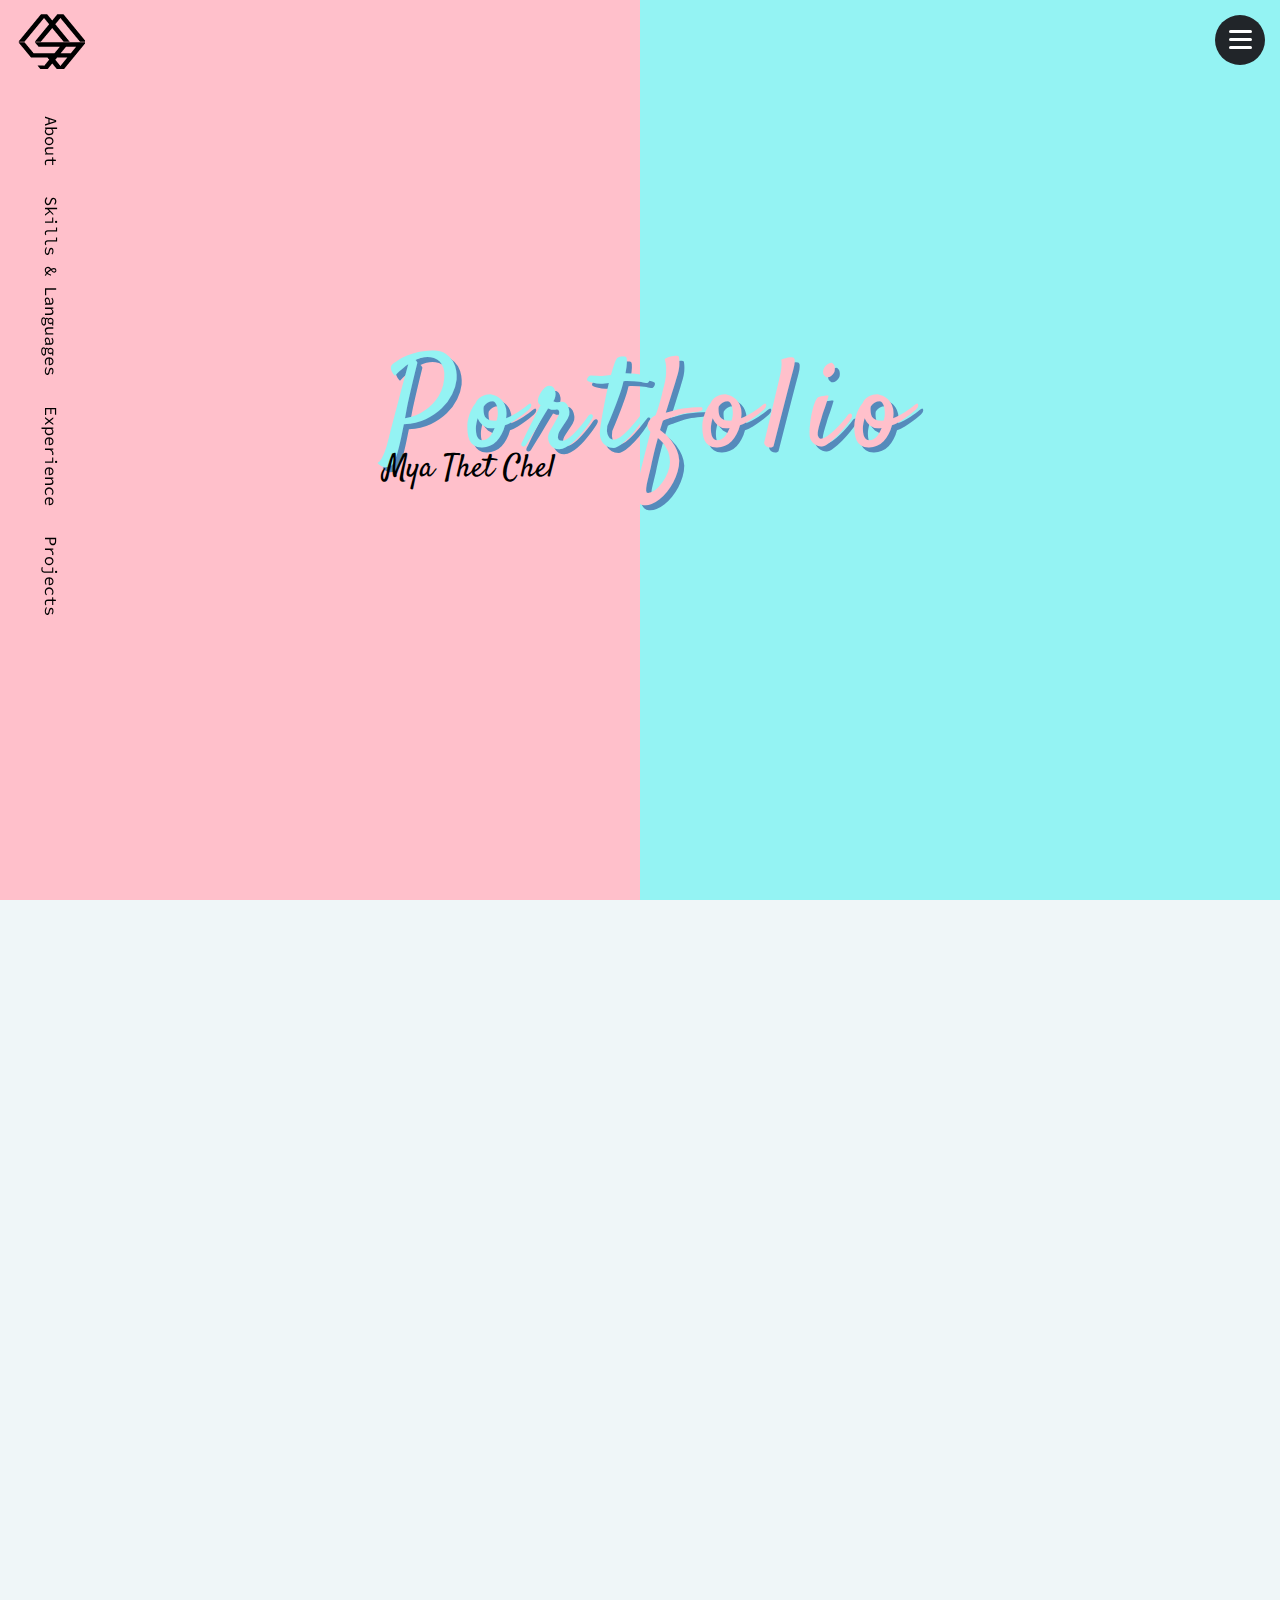
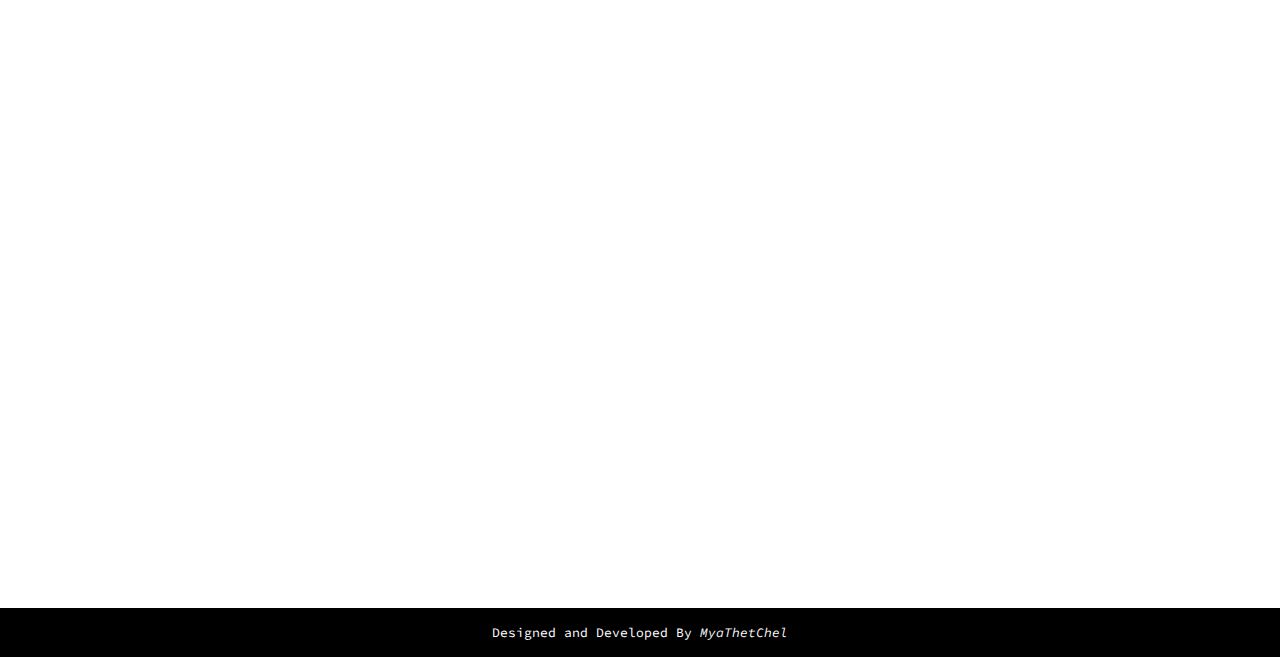
==== index.html @ d465f576 "update0606" ====
<!DOCTYPE html>
<html lang="en">

<head>
	<meta charset="UTF-8">
	<meta http-equiv="X-UA-Compatible" content="IE=edge">
	<meta name="viewport" content="width=device-width, initial-scale=1.0">
	<meta name="keywords" content="portfolio, portfolio design, portfolio website, personal portfolio" />
	<meta name="description" content="Welcome to Mya Thet Chel's Portfolio Website. Web Designer and Markup Engineer" />
	<title>Portfolio - Mya Thet Chel</title>
	<link rel="icon" type="image/x-icon" href="img/favicon.png">
	<link rel="stylesheet" href="css/stye.css">
	<link rel="stylesheet" href="https://cdnjs.cloudflare.com/ajax/libs/font-awesome/6.1.1/css/all.min.css"
		integrity="sha512-KfkfwYDsLkIlwQp6LFnl8zNdLGxu9YAA1QvwINks4PhcElQSvqcyVLLD9aMhXd13uQjoXtEKNosOWaZqXgel0g=="
		crossorigin="anonymous" referrerpolicy="no-referrer" />
</head>

<body>
	<div id="eng-wrapper">
		<div id="hero" class="header">
			<div class="hero-title">
				<span>Port</span>folio
			</div>
		</div>
	
		<!--Navigation start-->
		<!--pc nav-->
		<div id="navbar">
			<nav class="navigation">
				<ul>
					<li class="nav-logo-wrap">
						<a href="#"><img src="img/favicon.png" alt="" class="nav-logo"></a>
					</li>
					<li class="nav-side-menu">
						<a href="#about"><span>About</span></a>
						<a href="#skills">Skills & Languages</a>
						<a href="#experience">Experience</a>
						<a href="#projects">Projects</a>
						<a href="jp.html" target="_blank" class="lang">
							<i class="fa-solid fa-globe"></i>
							<span class="lang-change">Japanese</span>
						</a>
					</li>
	
				</ul>
			</nav>
		</div>
		<!--sp nav-->
		<div class="">
			<div class="openbtn1"><span></span><span></span><span></span></div>
			<nav id="g-nav">
				<div id="g-nav-list">
					<!--ナビの数が増えた場合縦スクロールするためのdiv※不要なら削除-->
					<ul>
						<li><a href="#"><img src="img/favicon.png" alt=""></a></li>
						<li><a href="#about">About</a></li>
						<li><a href="#skills">Skills & Languages</a></li>
						<li><a href="#experience">Experience</a></li>
						<li><a href="#projects">Projects</a></li>
						<li><i class="fa-solid fa-globe"></i><a href="jp.html" target="_blank">JP</a>/<a href="index.html"
								target="_blank">EN</a></li>
					</ul>
	
				</div>
			</nav>
			<div class="circle-bg"></div>
		</div>
	
		<!--Navigation end-->
	
		<!--main content start here-->
		<div class="main-content">
			<section id="about">
				<div class="wrapper reveal">
					<h1><span>About</span></h1>
					<div class="about-row">
						<div>
							<img src="img/my-profile.png" alt="">
						</div>
						<div>
							<script src="https://unpkg.com/ityped@0.0.10"></script>
							<h3>Hello!<br>I am Mya Thet Chel<br><span class="ityped"></span></h3>
							<script>
								window.ityped.init(document.querySelector('.ityped'), {
									strings: ['I am Web Designer', 'and Markup Engineer.', 'Take a look at my porfolio website!'],
									loop: true
								})
							</script>
							<p>
								A Meticulous web developer requires creativity, a collaborative work environment, and
								critical thinking.<br>
								Over 6 years of experience as a creative web developer dedicated to delivering compelling
								and attractive websites to meet customer satisfaction.<br>
								Proven experience developing consumer-focused websites using HTML, CSS, WordPress,
								Illustrator, Photoshop, PHP, and JavaScript as well as creating wire design with Adobe XD
								and Figma.<br>
								Innovative and energetic mind with an ability to follow industry and technological trends,
								and facilitate early adoption of innovations.
	
							</p>
							<ul>
								<li>Date of Birth: 12 May 1996</li>
								<li>Education: Bachelor of Arts (Yangon University of Foreign Languages - Japanese major)
								</li>
								<li>Nationality: Myanmar</li>
								<li>Address: Koto-ku, Tokyo, Japan</li>
								<li>Email: <a href="mailto:myathetchel00@gmail.com">myathetchel00@gmail.com</a></li>
							</ul>
						</div>
					</div>
					<div>
						<a href="resume pdf/Resume.pdf" class="btn btn-border">Download Resume</a>
					</div>
	
				</div>
			</section>
			<section id="skills">
				<div class="wrapper reveal">
					<h1>Skills & Languages</h1>
					<h2>Hard Skills</h2>
					<div class="skill-wrap">
						<div><img class="vector-icon" src="svg/html.svg" alt="HTML5">HTML</div>
						<div><img class="vector-icon" src="svg/css3.svg" alt="CSS">CSS</div>
						<div><img class="vector-icon" src="svg/wordpress.svg" alt="WordPress">WordPress</div>
						<div><img class="vector-icon" src="svg/materializecss.svg" alt="Materialize">Materialize CSS</div>
						<div><img class="vector-icon" src="svg/adobe-xd.svg" alt="Adobe XD">Adobe XD</div>
						<div><img class="vector-icon" src="svg/figma.svg" alt="Figma">Figma</div>
						<div><img class="vector-icon" src="svg/adobe-illustrator.svg" alt="Adobe Illustrator">Adobe Illustrator</div>
						<div><img class="vector-icon" src="svg/adobe-photoshop.svg" alt="Adobe Photoshop">Adobe Photoshop</div>
						<div><img class="vector-icon" src="svg/bootstrap.svg" alt="Bootstrap">Bootstrap</div>
						<div><img class="vector-icon" src="svg/javascript.svg" alt="JavaScript">JavaScript</div>
						<div><img class="vector-icon" src="svg/jquery.svg" alt="jQuery">jQuery</div>
						<div><img class="vector-icon" src="svg/github.svg" alt="GitHub">GitHub</div>
						<div><img class="vector-icon" src="svg/php.svg" alt="PHP">PHP</div>
						<div><img class="vector-icon" src="svg/google-analytics.svg" alt="Google Analystics">Google Analystics</div>
						<div><img class="vector-icon" src="svg/visual-studio-code.svg" alt="Visual Studio">Visual Studio</div>
						<div><img class="vector-icon" src="svg/responsive.svg" alt="Responsive Website">Responsive Website</div>
						<div><img class="vector-icon" src="svg/google.svg" alt="Responsive Website">Google Workspace Tools
					</div>
	
					<h2 class="mt-3">Soft Skills</h2>
					<div class="skill-wrap soft">
						<table>
							<tr>
								<td>
									<div>Problem-solving</div>
								</td>
								<td>Ability to solve complex designs, layouts, and UI/UX designs to deliver quality products
									to meet customer satisfaction.</td>
							</tr>
							<tr>
								<td>
									<div>Time Management</div>
								</td>
								<td>Over 95% of tasks were finished before due time.</td>
							</tr>
							<tr>
								<td>
									<div>Organizational</div>
								</td>
								<td>Utilizing various tools to create documents, notes, and manuals to help keep track of
									various phases of the website development life cycle.</td>
							</tr>
							<tr>
								<td>
									<div>Flexibility</div>
								</td>
								<td>Adapt to a different organization to meet the standards of the respective work culture.
								</td>
							</tr>
							<tr>
								<td>
									<div>Motivation</div>
								</td>
								<td>Driven desire to learn new technologies and tools to stay in trends that can lead to new
									ideas.</td>
							</tr>
							<tr>
								<td>
									<div>Planning</div>
								</td>
								<td>Oversaw communications with stakeholders, and internal and external team members to help
									execute a solid plan to deliver project goals.</td>
							</tr>
							<tr>
								<td>
									<div>Communication</div>
								</td>
								<td>Good listener and always try to express ideas and opinions to stakeholders, internal and
									external team members, and customers.</td>
							</tr>
							<tr>
								<td>
									<div>Leadership</div>
								</td>
								<td>Lead and mentor team members with a passion to grow together as a team.</td>
							</tr>
						</table>
					</div>
	
					<h2 class="mt-3">Languages</h2>
					<ul>
						<li>Myanmar (Native)</li>
						<li>English (Advanced)</li>
						<li>Japanese (Fluent)</li>
					</ul>
				</div>
	
			</section>
			<section id="experience">
				<div class="wrapper reveal">
					<h1>Experience</h1>
					<div class="experience-wrap">
						<div class="experience-balloon reveal">
							<div class="experience-header">
								<div class="job-title">Data Analyst/ Designer</div>
								<div class="company-name">Itamiarts Inc (Myanmar Branch)</div>
								<div class="los">11/2017 ～ 06/2019</div>
							</div>
							<div class="responsibility">
								<ul>
									<li>Creating Original Nobori (Japanese Flag) designs by using Adobe Illustrator and
										Photoshop to meet customer demands.</li>
									<li>Coordinate cross-cultural teams(Japan ⇌ Myanmar) efficiently to increase mutual
										understanding of tasks for quality deliverables.</li>
									<li>Analyze data from internal and external customers to help process requirements for
										printing (CMYK color, Outline Fonts, Linked Image, etc.).</li>
								</ul>
							</div>
						</div>
						<div class="experience-balloon reveal">
							<div class="experience-header">
								<div class="job-title">Web Coder</div>
								<div class="company-name">Itamiarts Inc (Head Office)</div>
								<div class="los">06/2019 ～ 02/2021</div>
							</div>
							<div class="responsibility">
								<ul>
									<li>Working as the web design team member of the web marketing department.</li>
									<li>Coding and updating Company EC websites using HTML, CSS, Materialize CSS,
										JavaScript, and jQuery languages.</li>
									<li>Creating and Managing in-house media website and homepage by using WordPress.</li>
									<li>Coding landing pages, and new product pages based on wire/structure plans created by
										the designer.</li>
									<li>Assisting web designer in creating products banner (eg. cutting out objects and
										compositing the image by using Photoshop & 4DBox.)</li>
									<li>Schedule and task management by mentoring and communicating with Myanmar coding team
										members.</li>
								</ul>
							</div>
						</div>
						<div class="experience-balloon-last reveal">
							<div class="experience-header">
								<div class="job-title">Web Designer/Web markup Engineer</div>
								<div class="company-name">NEXTERA Inc.</div>
								<div class="los">03/2021 ～ Present</div>
							</div>
							<div class="responsibility">
								<ul>
									<li>Web development using HTML, CSS, and JavaScript for features of both mobile and
										desktop platforms (responsive web design coding).</li>
									<li>Experience in creating homepage designs using Adobe Illustrator, Photoshop, Adobe
										XD, and Figma.</li>
									<li>Create clients' homepage websites based on the wireframe.</li>
									<li>Upgrade, maintain, and deliver the clients` websites.</li>
									<li>Front-end website development using WordPress.</li>
									<li>Create a user manual using Microsoft PowerPoint, and Google Workspace Tools for a
										website (WordPress) that helps customers to control editing and adding articles
										manually.</li>
									<li>Communicating with multiple stakeholders and team members to help define project
										goals within a reasonable timeframe.</li>
									<li>Create a monthly report of GoogleAnalytics for the customer’s website.</li>
									<li>Productive meeting with Senior UI/UX Designer to define deliverables.<br>
										Such as implementation, coding using HTML / CSS and WordPress, editing images and
										banners used in websites, creating new content pages, and migrating existing content
										pages.
									</li>
								</ul>
							</div>
						</div>
					</div>
				</div>
			</section>
			<section id="projects">
				<div class="wrapper reveal">
					<h1>Projects</h1>
					<p>These are some of the projects that I have finished during my career years.</p>
					<div class="works-items">
						<div class="row">
							<!--1-->
							<div class="col">
								<div class="deco-spot">
									<span class="red"></span>
									<span class="yellow"></span>
									<span class="green"></span>
								</div>
								<div class="project-title">Various e-commerce site projects</div>
								<div class="tools">
									<span>HTML/CSS</span>
									<span>Materialize CSS</span>
									<span>PHP</span>
									<span>jQuery</span>
									<span>Responsive</span>
								</div>
								<p>
									Coding new product pages and landing pages based on a wire design.<br>
									Updating information on the products page, adding options, and editing the order form of the eccomerce sites.
								</p>
								<img src="img/ec-site.png" alt="">
							</div>
							<!--2-->
							<div class="col">
								<div class="deco-spot">
									<span class="red"></span>
									<span class="yellow"></span>
									<span class="green"></span>
								</div>
								<div class="project-title">Company Official Website</div>
								<div class="tools">
									<span>WordPress</span>
									<span>Elementor</span>
									<span>HTML/CSS</span>
									<span>PHP</span>
									<span>JavaScript</span>
									<span>Responsive</span>
								</div>
								<p>
									Update and edit information, manage versions of plugins and WordPress.
								</p>
								<img src="img/itamiarts-official.png" alt="">
								<a href="https://www.itamiarts.co.jp/" target="_blank" class="to-page">View Website <i
										class="fa-solid fa-circle-arrow-right"></i></a>
							</div>
							<!--3-->
							<div class="col">
								<div class="deco-spot">
									<span class="red"></span>
									<span class="yellow"></span>
									<span class="green"></span>
								</div>
								<div class="project-title">Company Recruit Website</div>
								<div class="tools">
									<span>WordPress</span>
									<span>Elementor</span>
									<span>HTML/CSS</span>
									<span>PHP</span>
									<span>JavaScript</span>
									<span>Responsive</span>
								</div>
								<p>
									Update and edit recruit information.<br>
									Create and update new content for the members' interview section.<br>
									Manage versions of plugins and WordPress.
								</p>
								<img src="img/itamiarts-recruit.png" alt="">
								<a href="https://itamiarts-recruit.com/" target="_blank" class="to-page">View Website <i
										class="fa-solid fa-circle-arrow-right"></i></a>
							</div>
							<!--4-->
							<div class="col">
								<div class="deco-spot">
									<span class="red"></span>
									<span class="yellow"></span>
									<span class="green"></span>
								</div>
								<div class="project-title">Client Homepage</div>
								<div class="tools">
									<span>WordPress</span>
									<span>Elementor</span>
									<span>Customize Theme</span>
									<span>JetPlugins</span>
									<span>Responsive</span>
								</div>
								<p>
									Renew the whole website using WordPress.<br>
									Frontend development starting from design, codes, scheduling, release, and documentation. Effectively communicating with customers to deliver the final product with 100% satisfaction.
								</p>
								<img src="img/shibuya-archery-web.png" alt="">
								<a href="https://www.shibuya-archery.com/" target="_blank" class="to-page">View Website <i
										class="fa-solid fa-circle-arrow-right"></i></a>
							</div>
							<!--5-->
							<div class="col">
								<div class="deco-spot">
									<span class="red"></span>
									<span class="yellow"></span>
									<span class="green"></span>
								</div>
								<div class="project-title">Website for University's Program</div>
								<div class="tools">
									<span>WordPress</span>
									<span>Custom css</span>
									<span>Customize Theme</span>
									<span>Responsive</span>
								</div>
								<p>
									Develop a University program promotion website using neumorphism design which is one of the hottest design trends. <br>
									A user manual is also created for customers to update and upload news articles by themselves. The release was earlier than scheduled and got recognition from the customer.
								</p>
								<img src="img/socialcooperation.jissen.png" alt="">
								<a href="https://socialcooperation.jissen.ac.jp/" target="_blank" class="to-page">View
									Website <i class="fa-solid fa-circle-arrow-right"></i></a>
							</div>
							<!--6-->
							<div class="col">
								<div class="deco-spot">
									<span class="red"></span>
									<span class="yellow"></span>
									<span class="green"></span>
								</div>
								<div class="project-title">University Homepage Website</div>
								<div class="tools">
									<span>HTML/CSS</span>
									<span>WordPress</span>
									<span>Customize Theme</span>
									<span>Customize Css</span>
									<span>Responsive</span>
								</div>
								<p>
									Website renewal with WordPress based on wireframe from a designer.<br>
									Create a user manual for customers to update and add news articles.
								</p>
								<img src="img/keiei-kanto-gakuin.png" alt="">
								<a href="http://keiei.kanto-gakuin.ac.jp/" target="_blank" class="to-page">View Website <i
										class="fa-solid fa-circle-arrow-right"></i></a>
							</div>
						</div>
					</div>
	
				</div>
			</section>
		</div>
		<div class="sns">
			<a href="https://www.linkedin.com/in/mya-thet-chel-039b68234/" target="_blank"><i
					class="fa-brands fa-linkedin"></i></a>
			<a href="mailto:myathetchel00@gmail.com" target="_blank"><i class="fa-solid fa-envelope"></i></a>
			<a href="https://join.skype.com/invite/uqeG1Rms0zDX" target="_blank"><i class="fa-brands fa-skype"></i></a>
		</div>
	</div><!--eng-->
	
	<footer>Designed and Developed By <em>MyaThetChel</em></footer>
	<script src="https://code.jquery.com/jquery-3.3.1.slim.min.js"></script>
	<script src="js/javascript.js"></script>

</body>

</html>
---- css/stye.css ----
@import url('https://fonts.googleapis.com/css2?family=Source+Code+Pro:wght@300;400&display=swap');
@import url('https://fonts.googleapis.com/css2?family=Satisfy&display=swap');

@import url('https://fonts.googleapis.com/css2?family=Zen+Maru+Gothic:wght@400;500&display=swap');
* {
  box-sizing: border-box
}

body {
  
  font-size: 18px;
  margin: 0;
}
#eng-wrapper {
  font-family: 'Source Code Pro', monospace;
}
#jap-wrapper {
  font-family: 'Zen Maru Gothic', sans-serif;
}
p {
  line-height: 1.5;
}

img {
  max-width: 100%;
}

a {
  color: #4ca1b7;
  text-decoration: none;
}

a:hover {
  text-decoration: line-through;
}

html {
  scroll-behavior: smooth;
}

::selection {
  background-color: #99c7d380;
}

.h1 {
  color: #fff;
  font-weight: 300;
  color: #000;
}

h2 {
  font-size: 20px;
}

h3 {
  font-size: 18px;
}

.mt-3 {
  margin-top: 3rem;
}

li {
  margin-bottom: 10px;
}

@media screen and (max-width:600px) {

  p,
  li,
  td {
    font-size: 16px;
  }

  .main-content h1 {
    font-size: 2.2rem !important;
  }

  .btn,
  a.btn,
  button.btn {
    font-size: 17px !important;
  }

  .about-row {
    grid-row-gap: 0;
    margin-top: 3rem;
  }

  .job-title {
    font-size: 18px !important;
  }

  ul {
    padding-left: 24px;
  }

  .works-items .col {
    padding: 1.5rem !important;
  }
}

#hero {
  padding: 1rem;
  max-height: fit-content;
  height: 100vh;
  min-height: calc(var(--vh, 1vh) * 100);
  background: linear-gradient(90deg, #FFC0CB 50%, #94f3f3 50%);
}

.hero-row {
  display: inline-block;
}

.hero-col-text {
  position: absolute;
  right: 70%;
  top: 36%;
}

.hero-col-img {
  position: absolute;
  left: 35%;
  bottom: 6%;
  width: 23vw;
  max-width: 100%;
  display: block;
}

.hero-col-img img {
  background-color: #94f3f3;
  border-radius: 100%;
}
.hero-title {
  font-family: 'Satisfy', cursive;
  font-size: 10vw;
  position: absolute;
  color: #ffc0cb;
  text-shadow: 5px 5px #558abb;
  z-index: 1;
  letter-spacing: 13px;
  left: 30%;
  top: 36%;
}

.hero-title::before {
  content: "Mya Thet Chel";
  position: absolute;
  font-size: 2rem;
  bottom: 16px;
  color: #000;
  text-shadow: none;
  letter-spacing: normal;
}

.hero-title>span {
  color: #94f3f3;
}

@keyframes gradient {
  0% {
    background-position: 0% 50%;
  }

  50% {
    background-position: 100% 50%;
  }

  100% {
    background-position: 0% 50%;
  }
}

.main-content h1 {
  font-size: 2.6rem;
  font-family: 'Satisfy', cursive;
  text-align: center;
  color: #ffc0cb;
  text-shadow: 4px 3px #175d8b;
  margin: 2rem 0;
}

section {
  background-color: #99c7d329;
  margin: 0;
  padding: 4rem;
  position: relative;
}

section:nth-of-type(2n) {
  background-color: #fff;
}

.wrapper {
  width: 80%;
  margin: 0 auto;
}

.about-row {
  display: grid;
  -webkit-box-align: center;
  -webkit-align-items: center;
  -ms-flex-align: center;
  align-items: start;
  -webkit-box-flex: 1;
  -webkit-flex: 1;
  -ms-flex: 1;
  flex: 1;
  grid-auto-columns: 1fr;
  grid-column-gap: 3rem;
  -ms-grid-columns: 1fr 1fr;
  grid-template-columns: 1fr 1fr;
  -ms-grid-rows: auto;
  grid-template-rows: auto;
}

.about-row img {
  width: 75%;
  display: block;
  margin: 1rem auto;
  border-right: 10px #94f3f3 solid;
  border-left: 10px pink solid;
  border-top: 10px pink solid;
  border-bottom: 10px #94f3f3 solid;
  border-radius: 50px;
}

@media screen and (max-width: 991px) {
  .about-row {
    margin-top: 0;
    -ms-grid-columns: 1fr;
    grid-template-columns: 1fr;
  }

  .hero-col-text {
    left: 12%;
    top: 40%;
  }

  .hero-title {
    font-size: 18vw;
    letter-spacing: 10px;
    left: 10%;
  }

  .hero-title::before {
    font-size: 1.5rem;
    bottom: -10px;
  }
}

@media screen and (max-width: 800px) {
  .main-content h1 {
    padding: 2rem 0 0;
  }

  .wrapper {
    width: 100%;
  }

  section {
    padding: 1rem 1rem 4rem;
    scroll-margin-top: 0;
  }
}

@media screen and (max-width: 600px) {
  .hero-col-img {
    width: 58vw;
    bottom: 0;
    left: 37%;
  }
}

/*--navigation css--*/
/*--pc nav--*/
#navbar {
  display: inline-block;
  top: 0;
  position: fixed;
  align-items: center;
  text-align: center;
  justify-content: center;
  z-index: 1;
}

nav ul {
  padding: 0;
  margin: 0;
}

nav li {
  list-style: none;
}

nav li a {
  text-decoration: none;
  color: #000;
  display: block;
  font-weight: 400;
  transition: all ease-out 250ms;
  padding: 15px 40px;
  writing-mode: vertical-rl;
  text-orientation: mixed;
  font-size: 17px;
}

nav li a:hover {
  color: #000;
  text-decoration: line-through;
  transform: translate(0px, -4px);
}

.nav-active {
  color: #000;
  text-decoration: line-through;
}

.add-shadow {
  box-shadow: rgb(113 135 164 / 12%) 0px 0px 5px 2px;
  background-color: #fff;
  transition: 1s;
}

/*--sp nav--*/
#g-nav.panelactive {
  position: fixed;
  z-index: 999;
  top: 0;
  width: 100%;
  height: 100vh;
}

/*丸の拡大*/
.circle-bg {
  position: fixed;
  z-index: 3;
  width: 100px;
  height: 100px;
  border-radius: 50%;
  transform: scale(0);
  background: linear-gradient(141deg, #FFC0CB 50%, #94f3f3 50%);
  right: -50px;
  top: -50px;
  transition: all .6s;
}


.circle-bg.circleactive {
  transform: scale(50);
  /*クラスが付与されたらscaleを拡大*/
}

/*ナビゲーションの縦スクロール*/
#g-nav-list {
  display: none;
  position: fixed;
  z-index: 999;
  width: 100%;
  height: 100vh;
  overflow: auto;
  -webkit-overflow-scrolling: touch;
}

#g-nav.panelactive #g-nav-list {
  display: block;
}

/*ナビゲーション*/
#g-nav ul {
  width: 100%;
  opacity: 0;
  position: absolute;
  z-index: 999;
  top: 50%;
  left: 50%;
  transform: translate(-50%, -50%);
}

/*背景が出現後にナビゲーションを表示*/
#g-nav.panelactive ul {
  opacity: 1;
}

/* 背景が出現後にナビゲーション li を表示※レイアウトによって調整してください。不必要なら削除*/
#g-nav.panelactive ul li {
  animation-name: gnaviAnime;
  animation-duration: 1s;
  animation-delay: .2s;
  /*0.2 秒遅らせて出現*/
  animation-fill-mode: forwards;
  opacity: 0;
}

@keyframes gnaviAnime {
  0% {
    opacity: 0;
  }

  100% {
    opacity: 1;
  }
}


/*リストのレイアウト設定*/
#g-nav li {
  text-align: center;
  list-style: none;
}

#g-nav li a {
  color: #000;
  text-decoration: none;
  padding: 10px;
  display: block;
  text-transform: uppercase;
  letter-spacing: 0.1em;
  font-weight: 500;
  writing-mode: horizontal-tb;
  display: inline-block;
}


/*========= ボタンのためのCSS ===============*/
.openbtn1 {
  position: fixed;
  top: 15px;
  right: 15px;
  z-index: 9999;
  /*ボタンを最前面に*/
  cursor: pointer;
  width: 50px;
  height: 50px;
  background-color: #212529;
  border-radius: 100%;
}

/*×に変化*/
.openbtn1 span {
  display: inline-block;
  transition: all .4s;
  position: absolute;
  left: 14px;
  height: 3px;
  border-radius: 2px;
  background-color: #fff;
  width: 45%;
}

.openbtn1 span:nth-of-type(1) {
  top: 15px;
}

.openbtn1 span:nth-of-type(2) {
  top: 23px;
}

.openbtn1 span:nth-of-type(3) {
  top: 31px;
}

.openbtn1.active span:nth-of-type(1) {
  top: 18px;
  left: 18px;
  transform: translateY(6px) rotate(-45deg);
  width: 30%;
}

.openbtn1.active span:nth-of-type(2) {
  opacity: 0;
}

.openbtn1.active span:nth-of-type(3) {
  top: 30px;
  left: 18px;
  transform: translateY(-6px) rotate(45deg);
  width: 30%;
}

.sp {
  display: none;
}

.sp-top-bar {
  background: linear-gradient(90deg, #FFC0CB 50%, #94f3f3 50%);
  display: block;
  height: 10px;
  position: fixed;
  top: 0;
}

@media screen and (max-width: 800px) {
  .openbtn1 {
    display: inherit;
  }

  #navbar {
    height: 10px;
    background-color: yellow;
  }

  .navigation {
    display: none;
  }

  .add-shadow {
    box-shadow: none;
  }

  .sp {
    display: inherit;
  }
}

.nav-logo-wrap a {
  padding: 18px;
}

a.lang {
  writing-mode: horizontal-tb;
  position: relative;
}

a.lang span {
  display: none;
  position: absolute;
  left: 67%;
  top: 30%;
}

a.lang:hover .lang-change {
  display: block;
  width: 100%;
}

/*--navigation end--*/


/*--button--*/
.btn,
a.btn,
button.btn {
  display: block;
  font-size: 1.2em;
  margin: 3rem auto 0;
  font-weight: 500;
  line-height: 1.5;
  max-width: 100%;
  width: 350px;
  padding: 1rem;
  transition: all 0.3s;
  text-align: center;
  text-decoration: none;
  letter-spacing: 0.1em;
  color: #212529;
}

a.btn-border {
  border: 2px solid #000;
  border-radius: 0;
  background: #fff;
  box-shadow: 4px 4px 0 #99c7d3;
}

a.btn-border:hover {
  box-shadow: -4px -4px 0 #ffc0cb;
}

/*--skill--*/
.skill-wrap div {
  display: inline-flex;
  flex-direction: row;
  align-items: center;
  padding: 10px;
  background: #ffffff;
  box-shadow: 0 6px 4px rgb(231 231 231);
  border-radius: 8px;
  margin: 7px;
  width: auto;
  transition: 0.5s;
  border: 2px solid;
}
.skill-wrap.soft {
  border: none;
  box-shadow: none;
  padding: 0;
  margin: 0;
}
.skill-wrap div:hover {
  transform: translate(0px, -2px);
}

.skill-wrap.soft div {
  background-color: #175d8b;
  width: 90%;
  box-shadow: none;
  color: white;
  border: 1px solid;
}

.skill-wrap.soft table td:nth-child(1) {
  width: 25%;
}

@media screen and (max-width: 600px) {
  .skill-wrap.soft div {
    width: 100%;
  }

  .skill-wrap.soft table td {
    width: 100% !important;
    display: block;
  }

  .skill-wrap.soft table td:nth-child(2) {
    margin-bottom: 1rem;
  }
}

@media screen and (max-width: 786px) {
  .skill-wrap div {
    padding: 8px;
    margin: 10px 0;
    font-size: 16px;
  }
}

img.vector-icon {
  width: 28px;
  vertical-align: middle;
  margin-right: 10px;
}

.reveal {
  position: relative;
  transform: translateY(150px);
  opacity: 0;
  transition: 2s all ease;
}

.reveal.active {
  transform: translateY(0);
  opacity: 1;
}

/*--experience--*/
.experience-wrap {
  margin-top: 3rem;
}

.experience-balloon,
.experience-balloon-last {
  position: relative;
  padding: 20px;
  background-color: #ffeef1;
  border: 2px solid #212529;
  margin-bottom: 4rem;
}

.experience-balloon::before {
  content: '';
  position: absolute;
  display: block;
  width: 0;
  height: 0;
  left: 45%;
  bottom: -15px;
  border-top: 15px solid #212529;
  border-right: 15px solid transparent;
  border-left: 15px solid transparent;
}

.experience-balloon::after {
  content: '';
  position: absolute;
  display: block;
  width: 0;
  height: 0;
  left: 45%;
  bottom: -12px;
  border-top: 15px solid #ffeef1;
  border-right: 15px solid transparent;
  border-left: 15px solid transparent;
}

.deco-spot {
  margin-bottom: 10px;
}

.deco-spot span {
  width: 15px;
  height: 15px;
  display: inline-block;
  color: azure;
  border-radius: 100px;
  border: 2px solid #720013;
}

.deco-spot span.red {
  background-color: #ff0000;
}

.deco-spot span.yellow {
  background-color: #ffcf00;
}

.deco-spot span.green {
  background-color: #bcff09;
}

.experience-header {
  border: 2px solid;
  padding: 1rem;
  background-color: #fff;
  margin-bottom: 1rem;
}

.job-title {
  font-size: 20px;
  font-weight: bold;
}

.company-name {
  font-size: 17px;
  color: #eb8193;
}

.los {
  font-style: italic;
  font-size: 16px;
  color: #175d8b;
  font-weight: bold;
}

.works-items {
  margin-top: 2rem;
  font-size: 15px !important;
}

.works-items .row {
  display: grid;
  gap: 3rem;
  grid-template-columns: 1fr 1fr 1fr;
}

.works-items .col:nth-child(2n) {
  padding: 2rem;
  box-shadow: 2px 2px 12px 2px #e7b7bc;
  border-radius: 10px;
}

.works-items .col {
  padding: 2rem;
  box-shadow: 2px 2px 12px 2px #b2dbdb;
  border-radius: 10px;
  transition: 0.5s;
}

.works-items .col:hover {
  transform: translate(0px, -5px);
}

.project-title {
  font-weight: bold;
  font-size: 18px;
  margin-bottom: 1rem;
}

.tools {
  margin-bottom: 1rem;
}

.works-items .col:nth-child(2n)>.tools span {
  background-color: #f5e2e4;
}

.tools span {
  display: inline-flex;
  border: 1px solid;
  padding: 3px 6px;
  margin: 3px 0;
  border-radius: 4px;
  font-size: 14px;
  background-color: #e0f1f1;
}

a.to-page {
  color: #212529;
  display: block;
  text-align: right;
}

@media screen and (max-width: 1024px) {
  .works-items .row {
    gap: 3rem;
    grid-template-columns: 1fr 1fr;
  }
}

@media screen and (max-width: 600px) {
  .works-items .row {
    gap: 3rem;
    grid-template-columns: 1fr;
  }
}

.sns {
  text-align: center;
  margin-top: 3rem;
}

.sns a {
  color: #212529;
  margin: 0 1rem;
  font-size: 20px;
}

.sns a:hover {
  color: #FFC0CB;
}

footer {
  background-color: black;
  color: #fff;
  text-align: center;
  padding: 1rem;
  margin-top: 3rem;
  font-size: 13px;
  font-family: 'Source Code Pro', monospace;
}
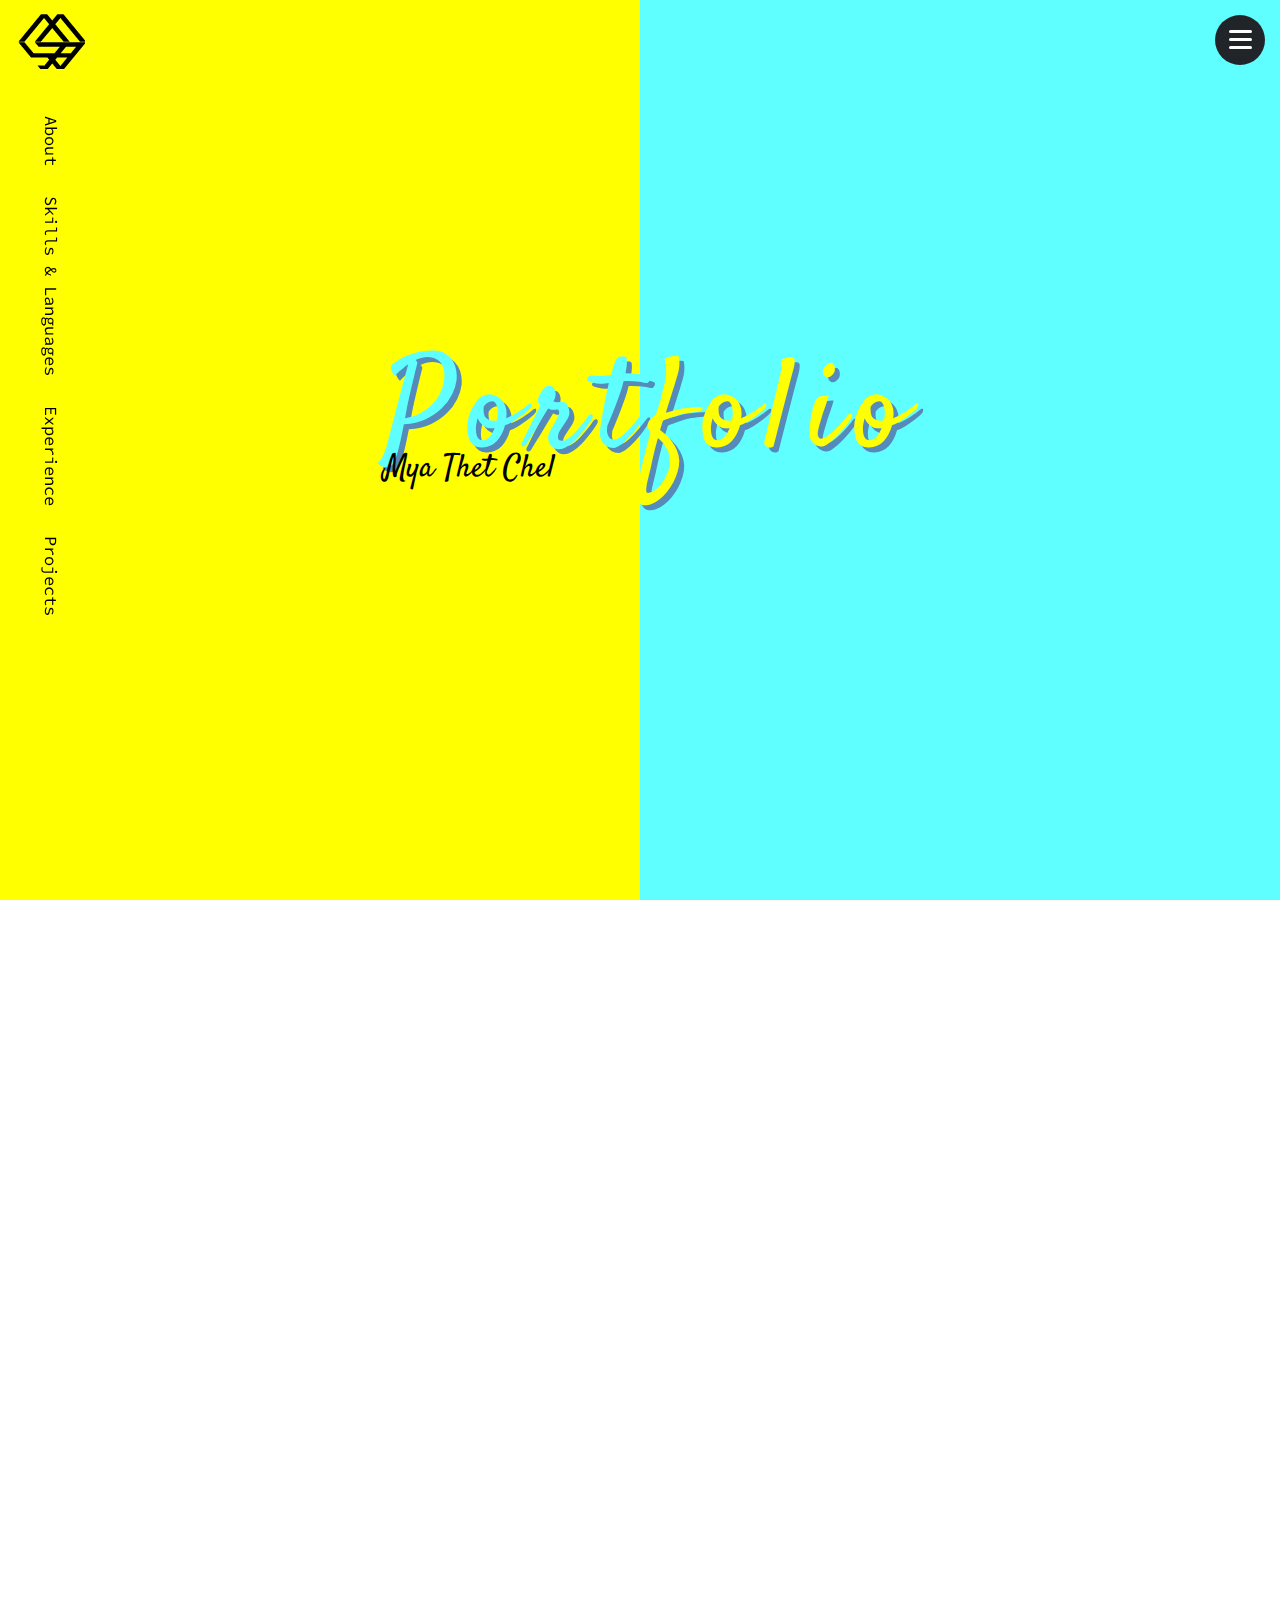
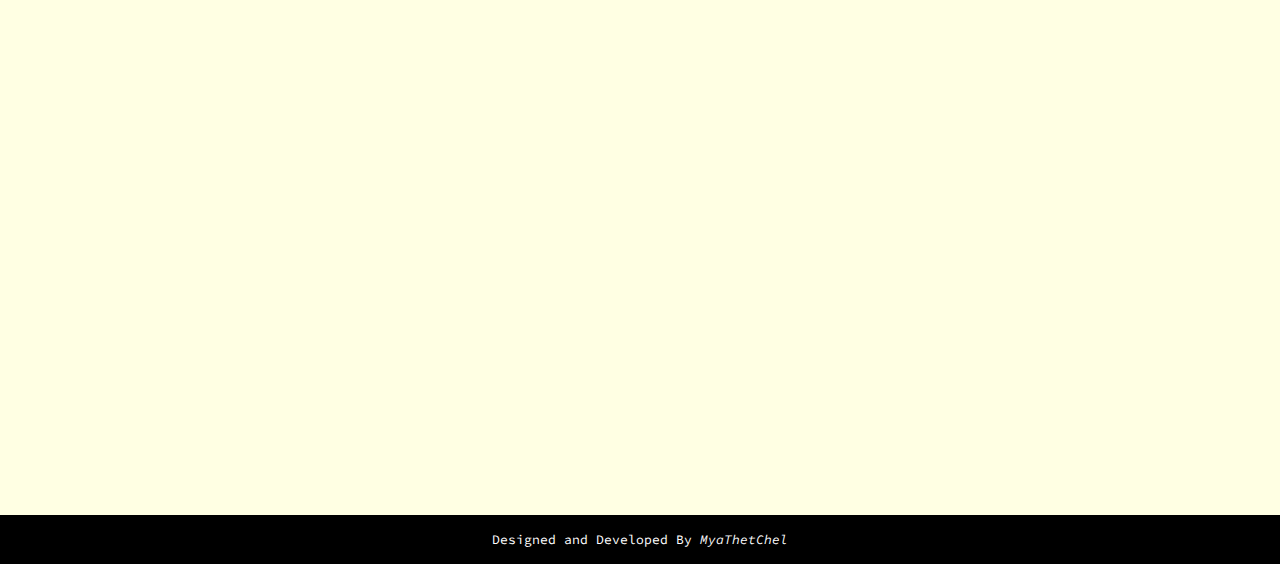
==== commit 5e5f967a: "update0606" ====
--- a/index.html
+++ b/index.html
@@ -109,7 +109,7 @@
 						</div>
 					</div>
 					<div>
-						<a href="resume pdf/Resume.pdf" class="btn btn-border">Download Resume</a>
+						<a href="resume pdf/Resume.pdf" class="btn btn-border" target="_blank">Download Resume</a>
 					</div>
 	
 				</div>
@@ -135,75 +135,74 @@
 						<div><img class="vector-icon" src="svg/google-analytics.svg" alt="Google Analystics">Google Analystics</div>
 						<div><img class="vector-icon" src="svg/visual-studio-code.svg" alt="Visual Studio">Visual Studio</div>
 						<div><img class="vector-icon" src="svg/responsive.svg" alt="Responsive Website">Responsive Website</div>
-						<div><img class="vector-icon" src="svg/google.svg" alt="Responsive Website">Google Workspace Tools
-					</div>
-	
-					<h2 class="mt-3">Soft Skills</h2>
-					<div class="skill-wrap soft">
-						<table>
-							<tr>
-								<td>
-									<div>Problem-solving</div>
-								</td>
-								<td>Ability to solve complex designs, layouts, and UI/UX designs to deliver quality products
-									to meet customer satisfaction.</td>
-							</tr>
-							<tr>
-								<td>
-									<div>Time Management</div>
-								</td>
-								<td>Over 95% of tasks were finished before due time.</td>
-							</tr>
-							<tr>
-								<td>
-									<div>Organizational</div>
-								</td>
-								<td>Utilizing various tools to create documents, notes, and manuals to help keep track of
-									various phases of the website development life cycle.</td>
-							</tr>
-							<tr>
-								<td>
-									<div>Flexibility</div>
-								</td>
-								<td>Adapt to a different organization to meet the standards of the respective work culture.
-								</td>
-							</tr>
-							<tr>
-								<td>
-									<div>Motivation</div>
-								</td>
-								<td>Driven desire to learn new technologies and tools to stay in trends that can lead to new
-									ideas.</td>
-							</tr>
-							<tr>
-								<td>
-									<div>Planning</div>
-								</td>
-								<td>Oversaw communications with stakeholders, and internal and external team members to help
-									execute a solid plan to deliver project goals.</td>
-							</tr>
-							<tr>
-								<td>
-									<div>Communication</div>
-								</td>
-								<td>Good listener and always try to express ideas and opinions to stakeholders, internal and
-									external team members, and customers.</td>
-							</tr>
-							<tr>
-								<td>
-									<div>Leadership</div>
-								</td>
-								<td>Lead and mentor team members with a passion to grow together as a team.</td>
-							</tr>
-						</table>
-					</div>
-	
-					<h2 class="mt-3">Languages</h2>
-					<ul>
-						<li>Myanmar (Native)</li>
-						<li>English (Advanced)</li>
-						<li>Japanese (Fluent)</li>
-					</ul>
+						<div><img class="vector-icon" src="svg/google.svg" alt="Responsive Website">Google Workspace Tools</div>
+	
+						<h2 class="mt-3">Languages</h2>
+						<div><img class="vector-icon" src="svg/myanmar.svg" alt="Myanmar">Myanmar (Native)</div>
+						<div><img class="vector-icon" src="svg/japan.svg" alt="Japanese">Japanese (Fluent)</div>
+						<div><img class="vector-icon" src="svg/usa.svg" alt="English">English (Advanced)</div>
+
+						<h2 class="mt-3">Soft Skills</h2>
+						<div class="skill-wrap soft">
+							<table>
+								<tr>
+									<td>
+										<div>Problem-solving</div>
+									</td>
+									<td>Ability to solve complex designs, layouts, and UI/UX designs to deliver quality products
+										to meet customer satisfaction.</td>
+								</tr>
+								<tr>
+									<td>
+										<div>Time Management</div>
+									</td>
+									<td>Over 95% of tasks were finished before due time.</td>
+								</tr>
+								<tr>
+									<td>
+										<div>Organizational</div>
+									</td>
+									<td>Utilizing various tools to create documents, notes, and manuals to help keep track of
+										various phases of the website development life cycle.</td>
+								</tr>
+								<tr>
+									<td>
+										<div>Flexibility</div>
+									</td>
+									<td>Adapt to a different organization to meet the standards of the respective work culture.
+									</td>
+								</tr>
+								<tr>
+									<td>
+										<div>Motivation</div>
+									</td>
+									<td>Driven desire to learn new technologies and tools to stay in trends that can lead to new
+										ideas.</td>
+								</tr>
+								<tr>
+									<td>
+										<div>Planning</div>
+									</td>
+									<td>Oversaw communications with stakeholders, and internal and external team members to help
+										execute a solid plan to deliver project goals.</td>
+								</tr>
+								<tr>
+									<td>
+										<div>Communication</div>
+									</td>
+									<td>Good listener and always try to express ideas and opinions to stakeholders, internal and
+										external team members, and customers.</td>
+								</tr>
+								<tr>
+									<td>
+										<div>Leadership</div>
+									</td>
+									<td>Lead and mentor team members with a passion to grow together as a team.</td>
+								</tr>
+							</table>
+						</div>
+	
+
 				</div>
 	
 			</section>
@@ -284,7 +283,6 @@
 			<section id="projects">
 				<div class="wrapper reveal">
 					<h1>Projects</h1>
-					<p>These are some of the projects that I have finished during my career years.</p>
 					<div class="works-items">
 						<div class="row">
 							<!--1-->
--- a/css/stye.css
+++ b/css/stye.css
@@ -105,7 +105,8 @@
   max-height: fit-content;
   height: 100vh;
   min-height: calc(var(--vh, 1vh) * 100);
-  background: linear-gradient(90deg, #FFC0CB 50%, #94f3f3 50%);
+  /* background: linear-gradient(90deg, #FFC0CB 50%, #94f3f3 50%); */
+  background: linear-gradient(90deg, #ff0 50%, #5fffff 50%);
 }
 
 .hero-row {
@@ -135,7 +136,8 @@
   font-family: 'Satisfy', cursive;
   font-size: 10vw;
   position: absolute;
-  color: #ffc0cb;
+  /* color: #ffc0cb; */
+  color: #ffff03;
   text-shadow: 5px 5px #558abb;
   z-index: 1;
   letter-spacing: 13px;
@@ -154,7 +156,8 @@
 }
 
 .hero-title>span {
-  color: #94f3f3;
+  /* color: #94f3f3; */
+  color: #5fffff;
 }
 
 @keyframes gradient {
@@ -175,20 +178,21 @@
   font-size: 2.6rem;
   font-family: 'Satisfy', cursive;
   text-align: center;
-  color: #ffc0cb;
+  /* color: #ffc0cb; */
+  color: #4cf4f5;
   text-shadow: 4px 3px #175d8b;
   margin: 2rem 0;
 }
 
 section {
-  background-color: #99c7d329;
+  background-color: #fff;
   margin: 0;
   padding: 4rem;
   position: relative;
 }
 
 section:nth-of-type(2n) {
-  background-color: #fff;
+  background-color: #ffffe3;
 }
 
 .wrapper {
@@ -218,10 +222,10 @@
   width: 75%;
   display: block;
   margin: 1rem auto;
-  border-right: 10px #94f3f3 solid;
-  border-left: 10px pink solid;
-  border-top: 10px pink solid;
-  border-bottom: 10px #94f3f3 solid;
+  border-right: 10px #60ffff solid;
+  border-left: 10px #ffff01 solid;
+  border-top: 10px #ffff01 solid;
+  border-bottom: 10px #5fffff solid;
   border-radius: 50px;
 }
 
@@ -339,7 +343,8 @@
   height: 100px;
   border-radius: 50%;
   transform: scale(0);
-  background: linear-gradient(141deg, #FFC0CB 50%, #94f3f3 50%);
+  /* background: linear-gradient(141deg, #FFC0CB 50%, #94f3f3 50%); */
+  background: linear-gradient(141deg, #ffff00 50%, #5fffff 50%);
   right: -50px;
   top: -50px;
   transition: all .6s;
@@ -560,11 +565,11 @@
   border: 2px solid #000;
   border-radius: 0;
   background: #fff;
-  box-shadow: 4px 4px 0 #99c7d3;
+  box-shadow: 4px 4px 0 #5ffeff;
 }
 
 a.btn-border:hover {
-  box-shadow: -4px -4px 0 #ffc0cb;
+  box-shadow: -4px -4px 0 #ffff01;
 }
 
 /*--skill--*/
@@ -574,7 +579,7 @@
   align-items: center;
   padding: 10px;
   background: #ffffff;
-  box-shadow: 0 6px 4px rgb(231 231 231);
+  box-shadow: 0 4px 0px rgb(124 230 231);
   border-radius: 8px;
   margin: 7px;
   width: auto;
@@ -586,18 +591,17 @@
   box-shadow: none;
   padding: 0;
   margin: 0;
+  background: none;
 }
 .skill-wrap div:hover {
   transform: translate(0px, -2px);
 }
 
 .skill-wrap.soft div {
-  background-color: #175d8b;
+  background-color: #ffffff;
   width: 90%;
-  box-shadow: none;
-  color: white;
-  border: 1px solid;
-}
+}
+
 
 .skill-wrap.soft table td:nth-child(1) {
   width: 25%;
@@ -653,7 +657,7 @@
 .experience-balloon-last {
   position: relative;
   padding: 20px;
-  background-color: #ffeef1;
+  background-color: #ffffb8;
   border: 2px solid #212529;
   margin-bottom: 4rem;
 }
@@ -679,7 +683,7 @@
   height: 0;
   left: 45%;
   bottom: -12px;
-  border-top: 15px solid #ffeef1;
+  border-top: 15px solid #ffffb8;
   border-right: 15px solid transparent;
   border-left: 15px solid transparent;
 }
@@ -755,6 +759,7 @@
   box-shadow: 2px 2px 12px 2px #b2dbdb;
   border-radius: 10px;
   transition: 0.5s;
+  background-color: #fff;
 }
 
 .works-items .col:hover {
@@ -805,19 +810,19 @@
   }
 }
 
+
 .sns {
   text-align: center;
-  margin-top: 3rem;
-}
-
+  padding: 3rem 0;
+  background-color: #ffffe3;
+}
 .sns a {
-  color: #212529;
   margin: 0 1rem;
-  font-size: 20px;
-}
-
+  color: #000;
+}
 .sns a:hover {
   color: #FFC0CB;
+  /* color: #32ddde; */
 }
 
 footer {
@@ -825,7 +830,6 @@
   color: #fff;
   text-align: center;
   padding: 1rem;
-  margin-top: 3rem;
   font-size: 13px;
   font-family: 'Source Code Pro', monospace;
 }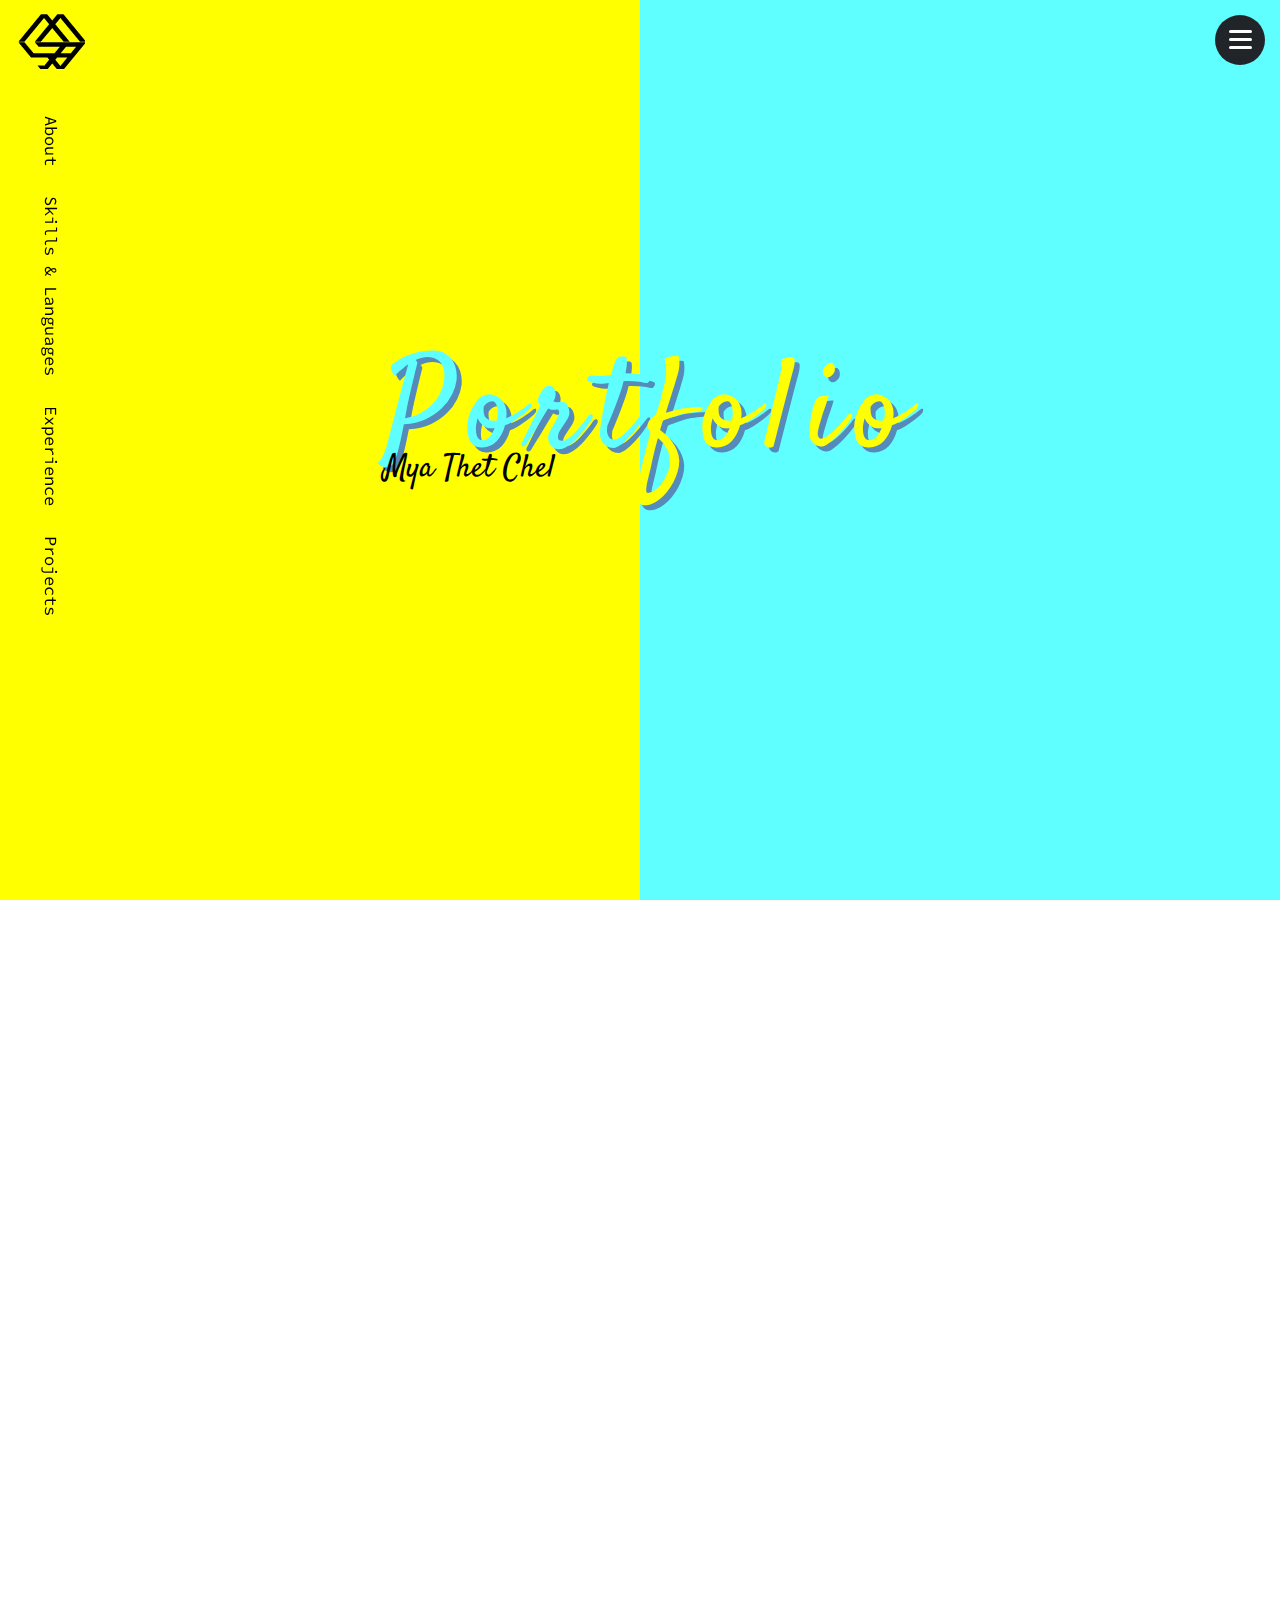
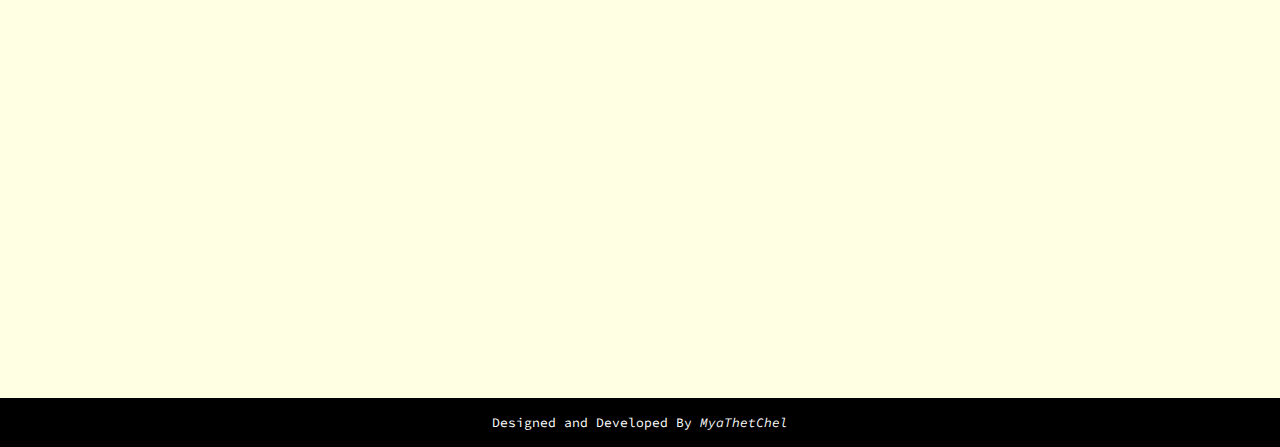
==== commit 24be2852: "remove resume" ====
--- a/index.html
+++ b/index.html
@@ -13,6 +13,15 @@
 	<link rel="stylesheet" href="https://cdnjs.cloudflare.com/ajax/libs/font-awesome/6.1.1/css/all.min.css"
 		integrity="sha512-KfkfwYDsLkIlwQp6LFnl8zNdLGxu9YAA1QvwINks4PhcElQSvqcyVLLD9aMhXd13uQjoXtEKNosOWaZqXgel0g=="
 		crossorigin="anonymous" referrerpolicy="no-referrer" />
+	<!-- Global site tag (gtag.js) - Google Analytics -->
+	<script async src="https://www.googletagmanager.com/gtag/js?id=G-1R47XP5FNT"></script>
+	<script>
+	window.dataLayer = window.dataLayer || [];
+	function gtag(){dataLayer.push(arguments);}
+	gtag('js', new Date());
+
+	gtag('config', 'G-1R47XP5FNT');
+	</script>
 </head>
 
 <body>
@@ -89,7 +98,7 @@
 							<p>
 								A Meticulous web developer requires creativity, a collaborative work environment, and
 								critical thinking.<br>
-								Over 6 years of experience as a creative web developer dedicated to delivering compelling
+								Over 5 years of experience as a creative web developer dedicated to delivering compelling
 								and attractive websites to meet customer satisfaction.<br>
 								Proven experience developing consumer-focused websites using HTML, CSS, WordPress,
 								Illustrator, Photoshop, PHP, and JavaScript as well as creating wire design with Adobe XD
@@ -107,9 +116,6 @@
 								<li>Email: <a href="mailto:myathetchel00@gmail.com">myathetchel00@gmail.com</a></li>
 							</ul>
 						</div>
-					</div>
-					<div>
-						<a href="resume pdf/Resume.pdf" class="btn btn-border" target="_blank">Download Resume</a>
 					</div>
 	
 				</div>
@@ -140,7 +146,7 @@
 						<h2 class="mt-3">Languages</h2>
 						<div><img class="vector-icon" src="svg/myanmar.svg" alt="Myanmar">Myanmar (Native)</div>
 						<div><img class="vector-icon" src="svg/japan.svg" alt="Japanese">Japanese (Fluent)</div>
-						<div><img class="vector-icon" src="svg/usa.svg" alt="English">English (Advanced)</div>
+						<div><img class="vector-icon" src="svg/usa.svg" alt="English">English (Upper-Intermediate)</div>
 
 						<h2 class="mt-3">Soft Skills</h2>
 						<div class="skill-wrap soft">
@@ -201,8 +207,6 @@
 								</tr>
 							</table>
 						</div>
-	
-
 				</div>
 	
 			</section>
@@ -214,7 +218,7 @@
 							<div class="experience-header">
 								<div class="job-title">Data Analyst/ Designer</div>
 								<div class="company-name">Itamiarts Inc (Myanmar Branch)</div>
-								<div class="los">11/2017 ～ 06/2019</div>
+								<div class="los">11/2017 ～ 06/2018</div>
 							</div>
 							<div class="responsibility">
 								<ul>
@@ -231,7 +235,7 @@
 							<div class="experience-header">
 								<div class="job-title">Web Coder</div>
 								<div class="company-name">Itamiarts Inc (Head Office)</div>
-								<div class="los">06/2019 ～ 02/2021</div>
+								<div class="los">06/2018 ～ 02/2021</div>
 							</div>
 							<div class="responsibility">
 								<ul>
@@ -305,6 +309,7 @@
 									Updating information on the products page, adding options, and editing the order form of the eccomerce sites.
 								</p>
 								<img src="img/ec-site.png" alt="">
+								<a href="https://www.i-nobori.com/" target="_blank" class="to-page">View Website <i class="fa-solid fa-circle-arrow-right"></i></a>
 							</div>
 							<!--2-->
 							<div class="col">
@@ -371,11 +376,11 @@
 								</div>
 								<p>
 									Renew the whole website using WordPress.<br>
-									Frontend development starting from design, codes, scheduling, release, and documentation. Effectively communicating with customers to deliver the final product with 100% satisfaction.
+									Frontend development starting from design, codes, scheduling, release, and documentation.
 								</p>
 								<img src="img/shibuya-archery-web.png" alt="">
-								<a href="https://www.shibuya-archery.com/" target="_blank" class="to-page">View Website <i
-										class="fa-solid fa-circle-arrow-right"></i></a>
+								<!-- <a href="https://www.shibuya-archery.com/" target="_blank" class="to-page">View Website <i
+										class="fa-solid fa-circle-arrow-right"></i></a> -->
 							</div>
 							<!--5-->
 							<div class="col">
@@ -417,6 +422,7 @@
 								<p>
 									Website renewal with WordPress based on wireframe from a designer.<br>
 									Create a user manual for customers to update and add news articles.
+									Effectively communicating with customers to deliver the final product with 100% satisfaction.
 								</p>
 								<img src="img/keiei-kanto-gakuin.png" alt="">
 								<a href="http://keiei.kanto-gakuin.ac.jp/" target="_blank" class="to-page">View Website <i
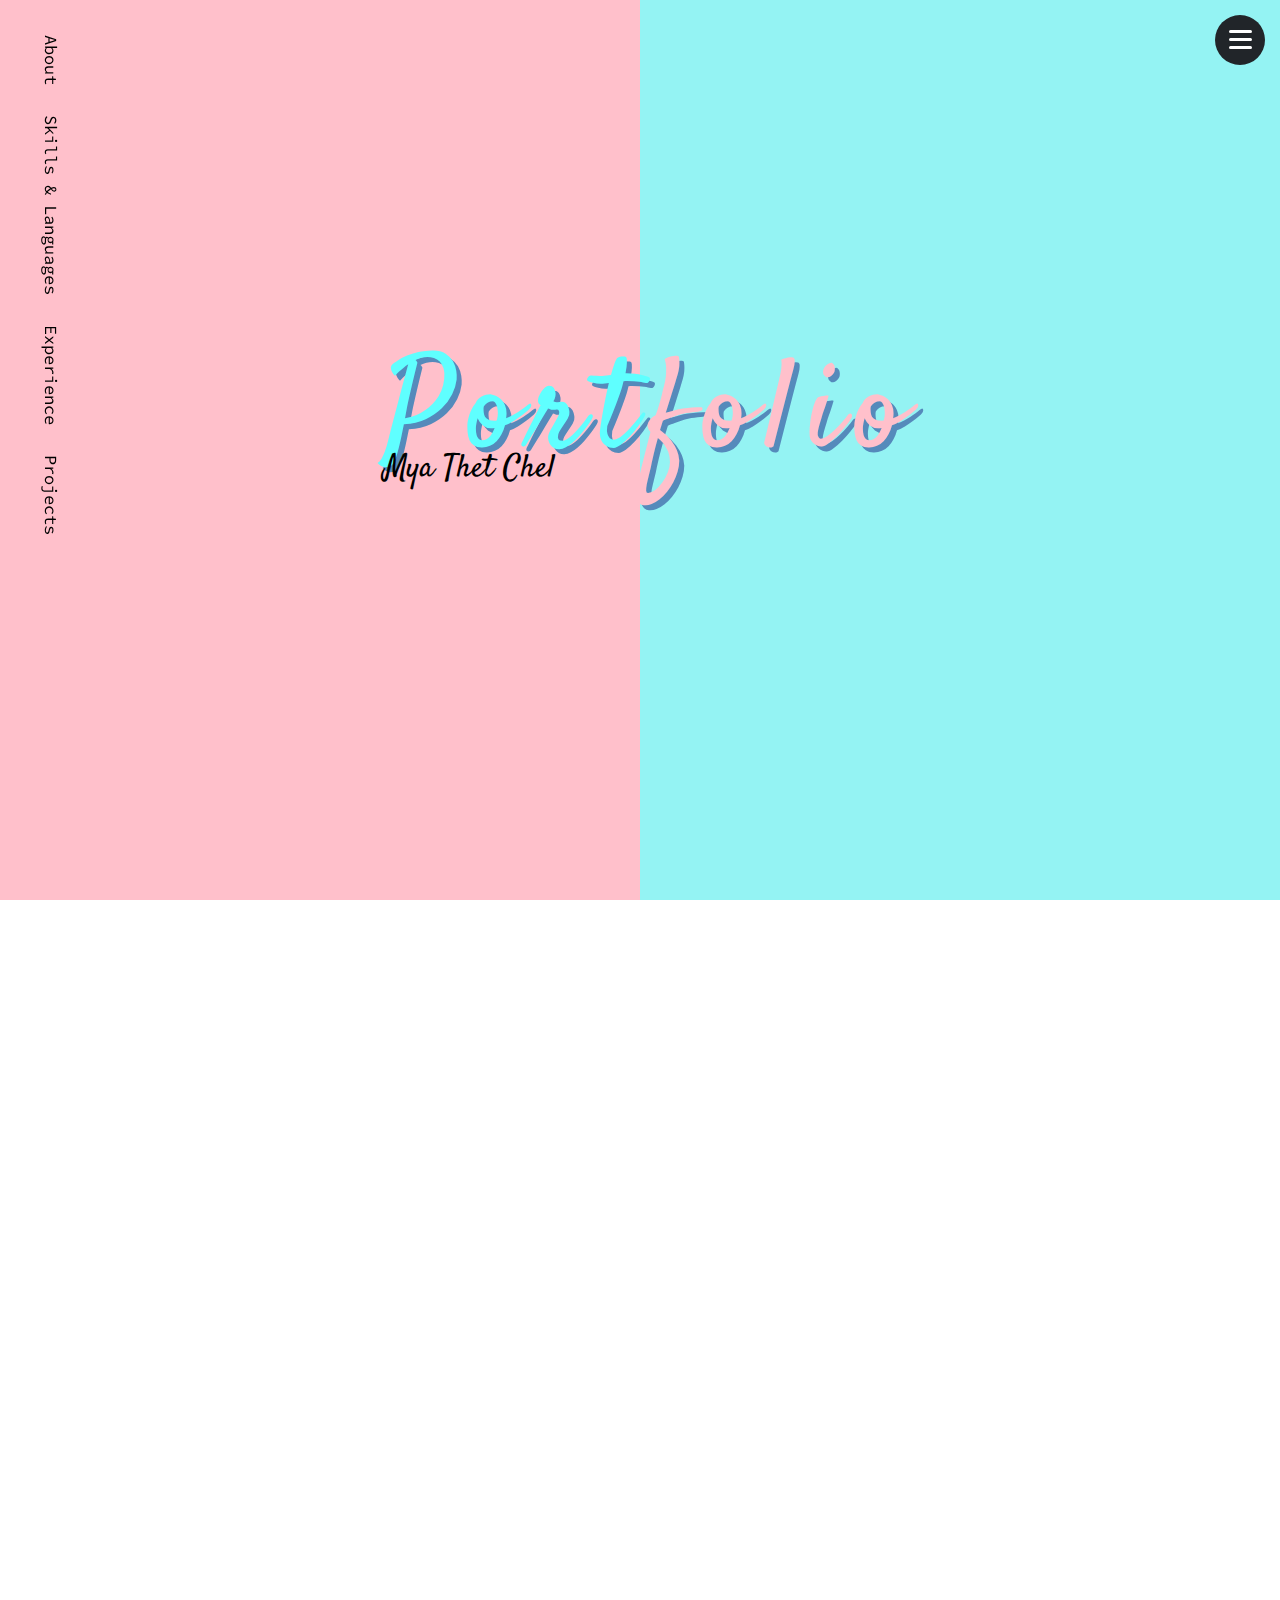
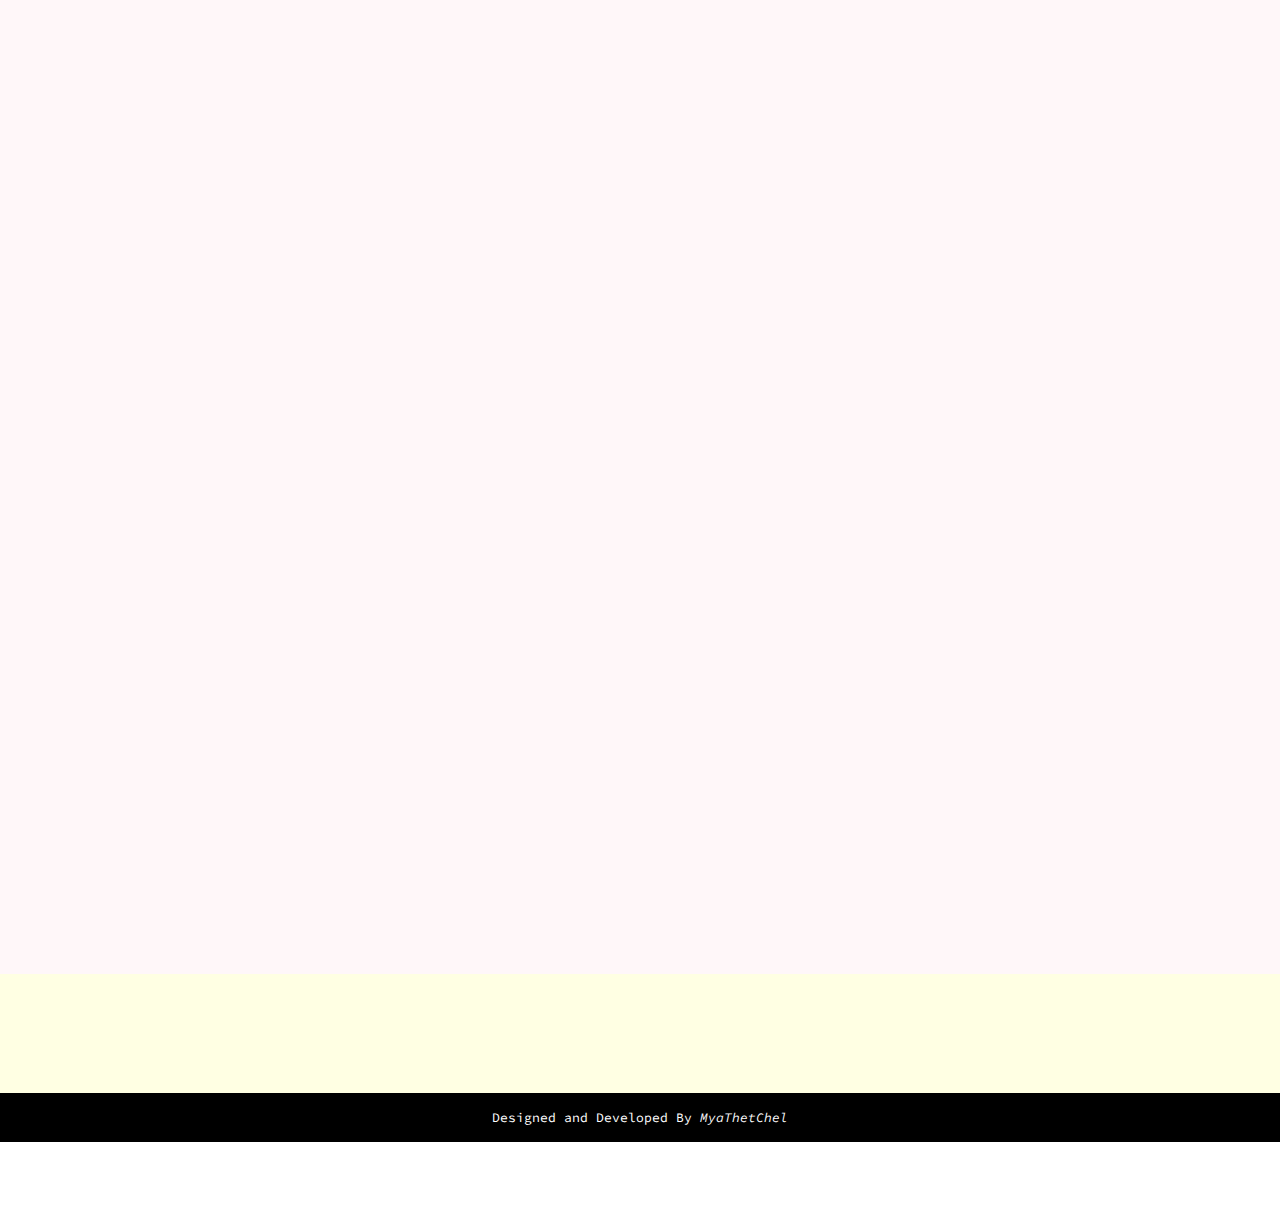
==== commit 9029257b: "update" ====
--- a/index.html
+++ b/index.html
@@ -8,7 +8,7 @@
 	<meta name="keywords" content="portfolio, portfolio design, portfolio website, personal portfolio" />
 	<meta name="description" content="Welcome to Mya Thet Chel's Portfolio Website. Web Designer and Markup Engineer" />
 	<title>Portfolio - Mya Thet Chel</title>
-	<link rel="icon" type="image/x-icon" href="img/favicon.png">
+	<link rel="icon" type="image/x-icon" href="img/mya-favicon.png">
 	<link rel="stylesheet" href="css/stye.css">
 	<link rel="stylesheet" href="https://cdnjs.cloudflare.com/ajax/libs/font-awesome/6.1.1/css/all.min.css"
 		integrity="sha512-KfkfwYDsLkIlwQp6LFnl8zNdLGxu9YAA1QvwINks4PhcElQSvqcyVLLD9aMhXd13uQjoXtEKNosOWaZqXgel0g=="
@@ -37,9 +37,6 @@
 		<div id="navbar">
 			<nav class="navigation">
 				<ul>
-					<li class="nav-logo-wrap">
-						<a href="#"><img src="img/favicon.png" alt="" class="nav-logo"></a>
-					</li>
 					<li class="nav-side-menu">
 						<a href="#about"><span>About</span></a>
 						<a href="#skills">Skills & Languages</a>
@@ -61,7 +58,6 @@
 				<div id="g-nav-list">
 					<!--ナビの数が増えた場合縦スクロールするためのdiv※不要なら削除-->
 					<ul>
-						<li><a href="#"><img src="img/favicon.png" alt=""></a></li>
 						<li><a href="#about">About</a></li>
 						<li><a href="#skills">Skills & Languages</a></li>
 						<li><a href="#experience">Experience</a></li>
@@ -84,28 +80,16 @@
 					<h1><span>About</span></h1>
 					<div class="about-row">
 						<div>
-							<img src="img/my-profile.png" alt="">
-						</div>
-						<div>
 							<script src="https://unpkg.com/ityped@0.0.10"></script>
 							<h3>Hello!<br>I am Mya Thet Chel<br><span class="ityped"></span></h3>
 							<script>
 								window.ityped.init(document.querySelector('.ityped'), {
-									strings: ['I am Web Designer', 'and Markup Engineer.', 'Take a look at my porfolio website!'],
+									strings: ['Design Engineer(UI Design and Development)', 'Take a look at my porfolio website!'],
 									loop: true
 								})
 							</script>
 							<p>
-								A Meticulous web developer requires creativity, a collaborative work environment, and
-								critical thinking.<br>
-								Over 5 years of experience as a creative web developer dedicated to delivering compelling
-								and attractive websites to meet customer satisfaction.<br>
-								Proven experience developing consumer-focused websites using HTML, CSS, WordPress,
-								Illustrator, Photoshop, PHP, and JavaScript as well as creating wire design with Adobe XD
-								and Figma.<br>
-								Innovative and energetic mind with an ability to follow industry and technological trends,
-								and facilitate early adoption of innovations.
-	
+								I am a passionate Design Engineer specializing in UI design and development, with over 5 years of experience in the digital realm. Equipped with a comprehensive toolkit including HTML, CSS, and a range of UI libraries such as Vue, Vuetify, Storybook and Typescript, as well as proficiency in Figma and Adobe XD, I approach each project with boundless enthusiasm and a relentless drive for innovation.
 							</p>
 							<ul>
 								<li>Date of Birth: 12 May 1996</li>
@@ -116,6 +100,9 @@
 								<li>Email: <a href="mailto:myathetchel00@gmail.com">myathetchel00@gmail.com</a></li>
 							</ul>
 						</div>
+						<div>
+							<img src="img/profile.png" alt="">
+						</div>
 					</div>
 	
 				</div>
@@ -127,18 +114,20 @@
 					<div class="skill-wrap">
 						<div><img class="vector-icon" src="svg/html.svg" alt="HTML5">HTML</div>
 						<div><img class="vector-icon" src="svg/css3.svg" alt="CSS">CSS</div>
+						<div><img class="vector-icon" src="svg/scss.svg" alt="CSS">SCSS</div>
 						<div><img class="vector-icon" src="svg/wordpress.svg" alt="WordPress">WordPress</div>
+						<div><img class="vector-icon" src="svg/hubspot.svg" alt="Hubspot">Hubspot</div>
 						<div><img class="vector-icon" src="svg/materializecss.svg" alt="Materialize">Materialize CSS</div>
 						<div><img class="vector-icon" src="svg/adobe-xd.svg" alt="Adobe XD">Adobe XD</div>
 						<div><img class="vector-icon" src="svg/figma.svg" alt="Figma">Figma</div>
 						<div><img class="vector-icon" src="svg/adobe-illustrator.svg" alt="Adobe Illustrator">Adobe Illustrator</div>
 						<div><img class="vector-icon" src="svg/adobe-photoshop.svg" alt="Adobe Photoshop">Adobe Photoshop</div>
-						<div><img class="vector-icon" src="svg/bootstrap.svg" alt="Bootstrap">Bootstrap</div>
+						<div><img class="vector-icon" src="svg/vuetify.svg" alt="Vuetify">Vuetify</div>
+						<div><img class="vector-icon" src="svg/storybook.svg" alt="Storybook">Storybook</div>
+						<div><img class="vector-icon" src="svg/typescript.svg" alt="Typescript">Typescript</div>
 						<div><img class="vector-icon" src="svg/javascript.svg" alt="JavaScript">JavaScript</div>
 						<div><img class="vector-icon" src="svg/jquery.svg" alt="jQuery">jQuery</div>
 						<div><img class="vector-icon" src="svg/github.svg" alt="GitHub">GitHub</div>
-						<div><img class="vector-icon" src="svg/php.svg" alt="PHP">PHP</div>
-						<div><img class="vector-icon" src="svg/google-analytics.svg" alt="Google Analystics">Google Analystics</div>
 						<div><img class="vector-icon" src="svg/visual-studio-code.svg" alt="Visual Studio">Visual Studio</div>
 						<div><img class="vector-icon" src="svg/responsive.svg" alt="Responsive Website">Responsive Website</div>
 						<div><img class="vector-icon" src="svg/google.svg" alt="Responsive Website">Google Workspace Tools</div>
@@ -201,9 +190,9 @@
 								</tr>
 								<tr>
 									<td>
-										<div>Leadership</div>
-									</td>
-									<td>Lead and mentor team members with a passion to grow together as a team.</td>
+										<div>Mood maker</div>
+									</td>
+									<td>Has the ability to positively influence and uplift the mood of others. </td>
 								</tr>
 							</table>
 						</div>
@@ -214,49 +203,48 @@
 				<div class="wrapper reveal">
 					<h1>Experience</h1>
 					<div class="experience-wrap">
+						<div class="experience-balloon-first reveal">
+							<div class="status">Current Position</div>
+							<div class="experience-header">
+								<div class="job-title">Design Engineer</div>
+								<div class="company-name">SENSYN ROBOTICS Inc.</div>
+								<div class="los">09/2022 ～ Current</div>
+							</div>
+							<div class="responsibility">
+								<ol>
+									<li>
+										In-house Design System
+										<ul>
+											<li>As a member of the team, developed a unique design philosophy based on in-house PD/PJ designs. </li>
+											<li>In the process, conducted research on other companies and evaluated the features of Vuetify to define the design.</li>
+											<li>Utilized the defined design as a base, implemented it in Storybook using the Vuetify library, and customized Typescript and SCSS.</li>
+											<li>Responded to requests such as bug fixes for implemented components and adding new features while maintaining continuous communication with designers and engineers.</li>
+										</ul>
+									</li>
+									<li>
+										Corporate Website Operations Development
+										<ul>
+											<li>Responsible for managing in-house official websites, recruitment sites, and product landing pages.</li>
+											<li>Carried out various tasks including creating new pages, updating/modifying existing pages, and regularly releasing news. </li>
+											<li>Utilized Figma to create markup designs for new pages and provided end-to-end support up to coding.</li>
+										</ul>
+									</li>
+									<li>
+										UI Design for Products
+										<ul>
+											<li>As a member of the design team for BtoB products, listened to requirements from planning members and created Figma UI screens for PD/PJ. </li>
+											<li>Reviewed the designs within the design team and explained design details to developers.</li>
+										</ul>
+									</li>
+								</ol>
+							</div>
+						</div>
 						<div class="experience-balloon reveal">
-							<div class="experience-header">
-								<div class="job-title">Data Analyst/ Designer</div>
-								<div class="company-name">Itamiarts Inc (Myanmar Branch)</div>
-								<div class="los">11/2017 ～ 06/2018</div>
-							</div>
-							<div class="responsibility">
-								<ul>
-									<li>Creating Original Nobori (Japanese Flag) designs by using Adobe Illustrator and
-										Photoshop to meet customer demands.</li>
-									<li>Coordinate cross-cultural teams(Japan ⇌ Myanmar) efficiently to increase mutual
-										understanding of tasks for quality deliverables.</li>
-									<li>Analyze data from internal and external customers to help process requirements for
-										printing (CMYK color, Outline Fonts, Linked Image, etc.).</li>
-								</ul>
-							</div>
-						</div>
-						<div class="experience-balloon reveal">
-							<div class="experience-header">
-								<div class="job-title">Web Coder</div>
-								<div class="company-name">Itamiarts Inc (Head Office)</div>
-								<div class="los">06/2018 ～ 02/2021</div>
-							</div>
-							<div class="responsibility">
-								<ul>
-									<li>Working as the web design team member of the web marketing department.</li>
-									<li>Coding and updating Company EC websites using HTML, CSS, Materialize CSS,
-										JavaScript, and jQuery languages.</li>
-									<li>Creating and Managing in-house media website and homepage by using WordPress.</li>
-									<li>Coding landing pages, and new product pages based on wire/structure plans created by
-										the designer.</li>
-									<li>Assisting web designer in creating products banner (eg. cutting out objects and
-										compositing the image by using Photoshop & 4DBox.)</li>
-									<li>Schedule and task management by mentoring and communicating with Myanmar coding team
-										members.</li>
-								</ul>
-							</div>
-						</div>
-						<div class="experience-balloon-last reveal">
+							<div class="status-previous">Previous Position</div>
 							<div class="experience-header">
 								<div class="job-title">Web Designer/Web markup Engineer</div>
 								<div class="company-name">NEXTERA Inc.</div>
-								<div class="los">03/2021 ～ Present</div>
+								<div class="los">03/2021 ～ 08/2022</div>
 							</div>
 							<div class="responsibility">
 								<ul>
@@ -281,13 +269,139 @@
 								</ul>
 							</div>
 						</div>
+						<div class="experience-balloon reveal">
+							<div class="status-previous">Previous Position</div>
+							<div class="experience-header">
+								<div class="job-title">Web Coder</div>
+								<div class="company-name">Itamiarts Inc (Head Office)</div>
+								<div class="los">06/2018 ～ 02/2021</div>
+							</div>
+							<div class="responsibility">
+								<ul>
+									<li>Working as the web design team member of the web marketing department.</li>
+									<li>Coding and updating Company EC websites using HTML, CSS, Materialize CSS,
+										JavaScript, and jQuery languages.</li>
+									<li>Creating and Managing in-house media website and homepage by using WordPress.</li>
+									<li>Coding landing pages, and new product pages based on wire/structure plans created by
+										the designer.</li>
+									<li>Assisting web designer in creating products banner (eg. cutting out objects and
+										compositing the image by using Photoshop & 4DBox.)</li>
+									<li>Schedule and task management by mentoring and communicating with Myanmar coding team
+										members.</li>
+								</ul>
+							</div>
+						</div>
+						<div class="experience-balloon reveal">
+							<div class="status-previous">Previous Position</div>
+							<div class="experience-header">
+								<div class="job-title">Data Analyst/ Designer</div>
+								<div class="company-name">Itamiarts Inc (Myanmar Branch)</div>
+								<div class="los">11/2017 ～ 06/2018</div>
+							</div>
+							<div class="responsibility">
+								<ul>
+									<li>Creating Original Nobori (Japanese Flag) designs by using Adobe Illustrator and
+										Photoshop to meet customer demands.</li>
+									<li>Coordinate cross-cultural teams(Japan ⇌ Myanmar) efficiently to increase mutual
+										understanding of tasks for quality deliverables.</li>
+									<li>Analyze data from internal and external customers to help process requirements for
+										printing (CMYK color, Outline Fonts, Linked Image, etc.).</li>
+								</ul>
+							</div>
+						</div>
 					</div>
 				</div>
 			</section>
 			<section id="projects">
 				<div class="wrapper reveal">
 					<h1>Projects</h1>
-					<div class="works-items">
+					<div class="works-items current reveal">
+						<h2 class="header-h2-line"><span>Current projects</span></h2>
+						<div class="row">
+							<!--1-->
+							<div class="col">
+								<div class="deco-spot">
+									<span class="red"></span>
+									<span class="yellow"></span>
+									<span class="green"></span>
+								</div>
+								<div class="project-title">Design system (Figma components)</div>
+								<div class="tools">
+									<span>Figma</span>
+									<span>Material Design</span>
+									<span>Research</span>
+									<span>Other companies design system</span>
+								</div>
+								<p>
+									In order to achieve consistency in design, we implemented an in-house design system. The design team conducted research on other companies and defined the design based on our existing service UIs. This involved creating designs, conducting reviews, and converting them into Figma components.
+								</p>
+								<img src="img/design-system.png" alt="">
+							</div>
+							<!--2-->
+							<div class="col">
+								<div class="deco-spot">
+									<span class="red"></span>
+									<span class="yellow"></span>
+									<span class="green"></span>
+								</div>
+								<div class="project-title">Design system (Development)</div>
+								<div class="tools">
+									<span>HTML/CSS/SCSS</span>
+									<span>Vue</span>
+									<span>Vuetify</span>
+									<span>Typescript</span>
+									<span>Storybook</span>
+									<span>Jira</span>
+								</div>
+								<p>
+									Implemented it in Storybook using the Vuetify library, and customized Typescript and SCSS. <br>
+									Our Design System version-1 will officially release coming April 2024.
+								</p>
+								<img src="img/rosetta.png" alt="">
+							</div>
+							<!--3-->
+							<div class="col">
+								<div class="deco-spot">
+									<span class="red"></span>
+									<span class="yellow"></span>
+									<span class="green"></span>
+								</div>
+								<div class="project-title">Company Website (Recruit website/LP etc.)</div>
+								<div class="tools">
+									<span>Hubspot</span>
+									<span>HTML/CSS</span>
+									<span>JavaScript</span>
+									<span>Jquery</span>
+									<span>Responsive</span>
+								</div>
+								<p>
+									Handling the design and coding of product landing pages for corporate website renewal, updates, modifications, and other needs. Proficient in providing end-to-end support, from designing the LP page to coding, with implementation on HubSpot.
+								</p>
+								<img src="img/homepage.png" alt="">
+								<a href="https://www.sensyn-robotics.com/" target="_blank" class="to-page">View Website <i
+										class="fa-solid fa-circle-arrow-right"></i></a>
+							</div>
+							<!--4-->
+							<div class="col">
+								<div class="deco-spot">
+									<span class="red"></span>
+									<span class="yellow"></span>
+									<span class="green"></span>
+								</div>
+								<div class="project-title">PD/PJ</div>
+								<div class="tools">
+									<span>Figma</span>
+								</div>
+								<p>
+									Mainly use Figma design tool to create UI design of BtoB products and project.
+
+								</p>
+								<img src="img/pd-pj.png" alt="">
+							</div>
+						</div>
+					</div>
+					<div class="works-items reveal">
+						<h2 class="header-h2-line"><span>Previous projects</span></h2>
 						<div class="row">
 							<!--1-->
 							<div class="col">
@@ -309,7 +423,6 @@
 									Updating information on the products page, adding options, and editing the order form of the eccomerce sites.
 								</p>
 								<img src="img/ec-site.png" alt="">
-								<a href="https://www.i-nobori.com/" target="_blank" class="to-page">View Website <i class="fa-solid fa-circle-arrow-right"></i></a>
 							</div>
 							<!--2-->
 							<div class="col">
@@ -331,35 +444,8 @@
 									Update and edit information, manage versions of plugins and WordPress.
 								</p>
 								<img src="img/itamiarts-official.png" alt="">
-								<a href="https://www.itamiarts.co.jp/" target="_blank" class="to-page">View Website <i
-										class="fa-solid fa-circle-arrow-right"></i></a>
 							</div>
 							<!--3-->
-							<div class="col">
-								<div class="deco-spot">
-									<span class="red"></span>
-									<span class="yellow"></span>
-									<span class="green"></span>
-								</div>
-								<div class="project-title">Company Recruit Website</div>
-								<div class="tools">
-									<span>WordPress</span>
-									<span>Elementor</span>
-									<span>HTML/CSS</span>
-									<span>PHP</span>
-									<span>JavaScript</span>
-									<span>Responsive</span>
-								</div>
-								<p>
-									Update and edit recruit information.<br>
-									Create and update new content for the members' interview section.<br>
-									Manage versions of plugins and WordPress.
-								</p>
-								<img src="img/itamiarts-recruit.png" alt="">
-								<a href="https://itamiarts-recruit.com/" target="_blank" class="to-page">View Website <i
-										class="fa-solid fa-circle-arrow-right"></i></a>
-							</div>
-							<!--4-->
 							<div class="col">
 								<div class="deco-spot">
 									<span class="red"></span>
@@ -382,7 +468,7 @@
 								<!-- <a href="https://www.shibuya-archery.com/" target="_blank" class="to-page">View Website <i
 										class="fa-solid fa-circle-arrow-right"></i></a> -->
 							</div>
-							<!--5-->
+							<!--4-->
 							<div class="col">
 								<div class="deco-spot">
 									<span class="red"></span>
@@ -401,10 +487,8 @@
 									A user manual is also created for customers to update and upload news articles by themselves. The release was earlier than scheduled and got recognition from the customer.
 								</p>
 								<img src="img/socialcooperation.jissen.png" alt="">
-								<a href="https://socialcooperation.jissen.ac.jp/" target="_blank" class="to-page">View
-									Website <i class="fa-solid fa-circle-arrow-right"></i></a>
-							</div>
-							<!--6-->
+							</div>
+							<!--5-->
 							<div class="col">
 								<div class="deco-spot">
 									<span class="red"></span>
@@ -425,12 +509,9 @@
 									Effectively communicating with customers to deliver the final product with 100% satisfaction.
 								</p>
 								<img src="img/keiei-kanto-gakuin.png" alt="">
-								<a href="http://keiei.kanto-gakuin.ac.jp/" target="_blank" class="to-page">View Website <i
-										class="fa-solid fa-circle-arrow-right"></i></a>
 							</div>
 						</div>
 					</div>
-	
 				</div>
 			</section>
 		</div>
--- a/css/stye.css
+++ b/css/stye.css
@@ -93,10 +93,6 @@
 
   ul {
     padding-left: 24px;
-  }
-
-  .works-items .col {
-    padding: 1.5rem !important;
   }
 }
 
@@ -105,8 +101,8 @@
   max-height: fit-content;
   height: 100vh;
   min-height: calc(var(--vh, 1vh) * 100);
-  /* background: linear-gradient(90deg, #FFC0CB 50%, #94f3f3 50%); */
-  background: linear-gradient(90deg, #ff0 50%, #5fffff 50%);
+  background: linear-gradient(90deg, #FFC0CB 50%, #94f3f3 50%);
+  /* background: linear-gradient(90deg, #ff0 50%, #5fffff 50%); */
 }
 
 .hero-row {
@@ -136,8 +132,8 @@
   font-family: 'Satisfy', cursive;
   font-size: 10vw;
   position: absolute;
-  /* color: #ffc0cb; */
-  color: #ffff03;
+  color: #ffc0cb;
+  /* color: #ffff03; */
   text-shadow: 5px 5px #558abb;
   z-index: 1;
   letter-spacing: 13px;
@@ -178,9 +174,7 @@
   font-size: 2.6rem;
   font-family: 'Satisfy', cursive;
   text-align: center;
-  /* color: #ffc0cb; */
-  color: #4cf4f5;
-  text-shadow: 4px 3px #175d8b;
+  color: #000;
   margin: 2rem 0;
 }
 
@@ -192,7 +186,8 @@
 }
 
 section:nth-of-type(2n) {
-  background-color: #ffffe3;
+  /* background-color: #ffffe3; */
+  background-color: #fff7f9;
 }
 
 .wrapper {
@@ -203,37 +198,30 @@
 .about-row {
   display: grid;
   -webkit-box-align: center;
-  -webkit-align-items: center;
-  -ms-flex-align: center;
   align-items: start;
   -webkit-box-flex: 1;
-  -webkit-flex: 1;
-  -ms-flex: 1;
-  flex: 1;
   grid-auto-columns: 1fr;
-  grid-column-gap: 3rem;
-  -ms-grid-columns: 1fr 1fr;
+  grid-column-gap: 0;
   grid-template-columns: 1fr 1fr;
-  -ms-grid-rows: auto;
   grid-template-rows: auto;
+  gap: 20px;
 }
 
 .about-row img {
-  width: 75%;
+  width: 500px;
   display: block;
   margin: 1rem auto;
-  border-right: 10px #60ffff solid;
-  border-left: 10px #ffff01 solid;
-  border-top: 10px #ffff01 solid;
-  border-bottom: 10px #5fffff solid;
   border-radius: 50px;
 }
 
 @media screen and (max-width: 991px) {
   .about-row {
     margin-top: 0;
-    -ms-grid-columns: 1fr;
-    grid-template-columns: 1fr;
+    display: flex;
+    justify-content: center;
+    flex-direction: column-reverse;
+    flex-wrap: wrap;
+    align-items: center;
   }
 
   .hero-col-text {
@@ -291,6 +279,7 @@
 nav ul {
   padding: 0;
   margin: 0;
+  margin-top: 20px;
 }
 
 nav li {
@@ -318,6 +307,10 @@
 .nav-active {
   color: #000;
   text-decoration: line-through;
+}
+
+img.nav-logo {
+  width: 60px;
 }
 
 .add-shadow {
@@ -343,8 +336,8 @@
   height: 100px;
   border-radius: 50%;
   transform: scale(0);
-  /* background: linear-gradient(141deg, #FFC0CB 50%, #94f3f3 50%); */
-  background: linear-gradient(141deg, #ffff00 50%, #5fffff 50%);
+  background: linear-gradient(141deg, #FFC0CB 50%, #94f3f3 50%);
+  /* background: linear-gradient(141deg, #ffff00 50%, #5fffff 50%); */
   right: -50px;
   top: -50px;
   transition: all .6s;
@@ -654,10 +647,10 @@
 }
 
 .experience-balloon,
-.experience-balloon-last {
+.experience-balloon-first {
   position: relative;
   padding: 20px;
-  background-color: #ffffb8;
+  background-color: #dcffff;
   border: 2px solid #212529;
   margin-bottom: 4rem;
 }
@@ -669,8 +662,8 @@
   width: 0;
   height: 0;
   left: 45%;
-  bottom: -15px;
-  border-top: 15px solid #212529;
+  top: -17px;
+  border-bottom: 15px solid #212529;
   border-right: 15px solid transparent;
   border-left: 15px solid transparent;
 }
@@ -682,10 +675,21 @@
   width: 0;
   height: 0;
   left: 45%;
-  bottom: -12px;
-  border-top: 15px solid #ffffb8;
+  top: -14px;
+  border-bottom: 15px solid #dcffff;
   border-right: 15px solid transparent;
   border-left: 15px solid transparent;
+}
+.status, .status-previous {
+  background-color: #eb8193;
+  width: 210px;
+  color: #fff;
+  text-align: center;
+  padding: 4px 12px;
+  border-radius: 8px 8px 0 0;
+}
+.status-previous {
+  background-color: #6c6c6c;
 }
 
 .deco-spot {
@@ -747,15 +751,18 @@
   gap: 3rem;
   grid-template-columns: 1fr 1fr 1fr;
 }
-
+.works-items.current .row {
+  grid-template-columns: 1fr 1fr;
+}
 .works-items .col:nth-child(2n) {
-  padding: 2rem;
+  padding: 20px 20px 40px;
   box-shadow: 2px 2px 12px 2px #e7b7bc;
   border-radius: 10px;
 }
 
 .works-items .col {
-  padding: 2rem;
+  position: relative;
+  padding: 20px 20px 40px;
   box-shadow: 2px 2px 12px 2px #b2dbdb;
   border-radius: 10px;
   transition: 0.5s;
@@ -765,7 +772,34 @@
 .works-items .col:hover {
   transform: translate(0px, -5px);
 }
-
+.header-h2-line {
+  margin: 100px 0 60px;
+  text-align: center;
+}
+.header-h2-line span {
+  color: #000;
+  display: inline-block;
+  font-size: 24px;
+  padding: 0 2rem;
+  position: relative;
+}
+.header-h2-line span:after, .header-h2-line span:before {
+  background-color: #000;
+  content: "";
+  height: 1px;
+  max-width: 100%;
+  position: absolute;
+  top: 50%;
+  -webkit-transform: translateY(-50%);
+  transform: translateY(-50%);
+  width: 15%;
+}
+.header-h2-line span:before {
+  left: 100%;
+}
+.header-h2-line span:after {
+  right: 100%;
+}
 .project-title {
   font-weight: bold;
   font-size: 18px;
@@ -777,7 +811,7 @@
 }
 
 .works-items .col:nth-child(2n)>.tools span {
-  background-color: #f5e2e4;
+  background-color: #ffe0e3;
 }
 
 .tools span {
@@ -787,25 +821,26 @@
   margin: 3px 0;
   border-radius: 4px;
   font-size: 14px;
-  background-color: #e0f1f1;
+  background-color: #dcffff;
 }
 
 a.to-page {
+  position: absolute;
+  bottom: 20px;
   color: #212529;
   display: block;
-  text-align: right;
+  right: 20px;
 }
 
 @media screen and (max-width: 1024px) {
   .works-items .row {
-    gap: 3rem;
+    gap: 2rem;
     grid-template-columns: 1fr 1fr;
   }
 }
 
 @media screen and (max-width: 600px) {
   .works-items .row {
-    gap: 3rem;
     grid-template-columns: 1fr;
   }
 }
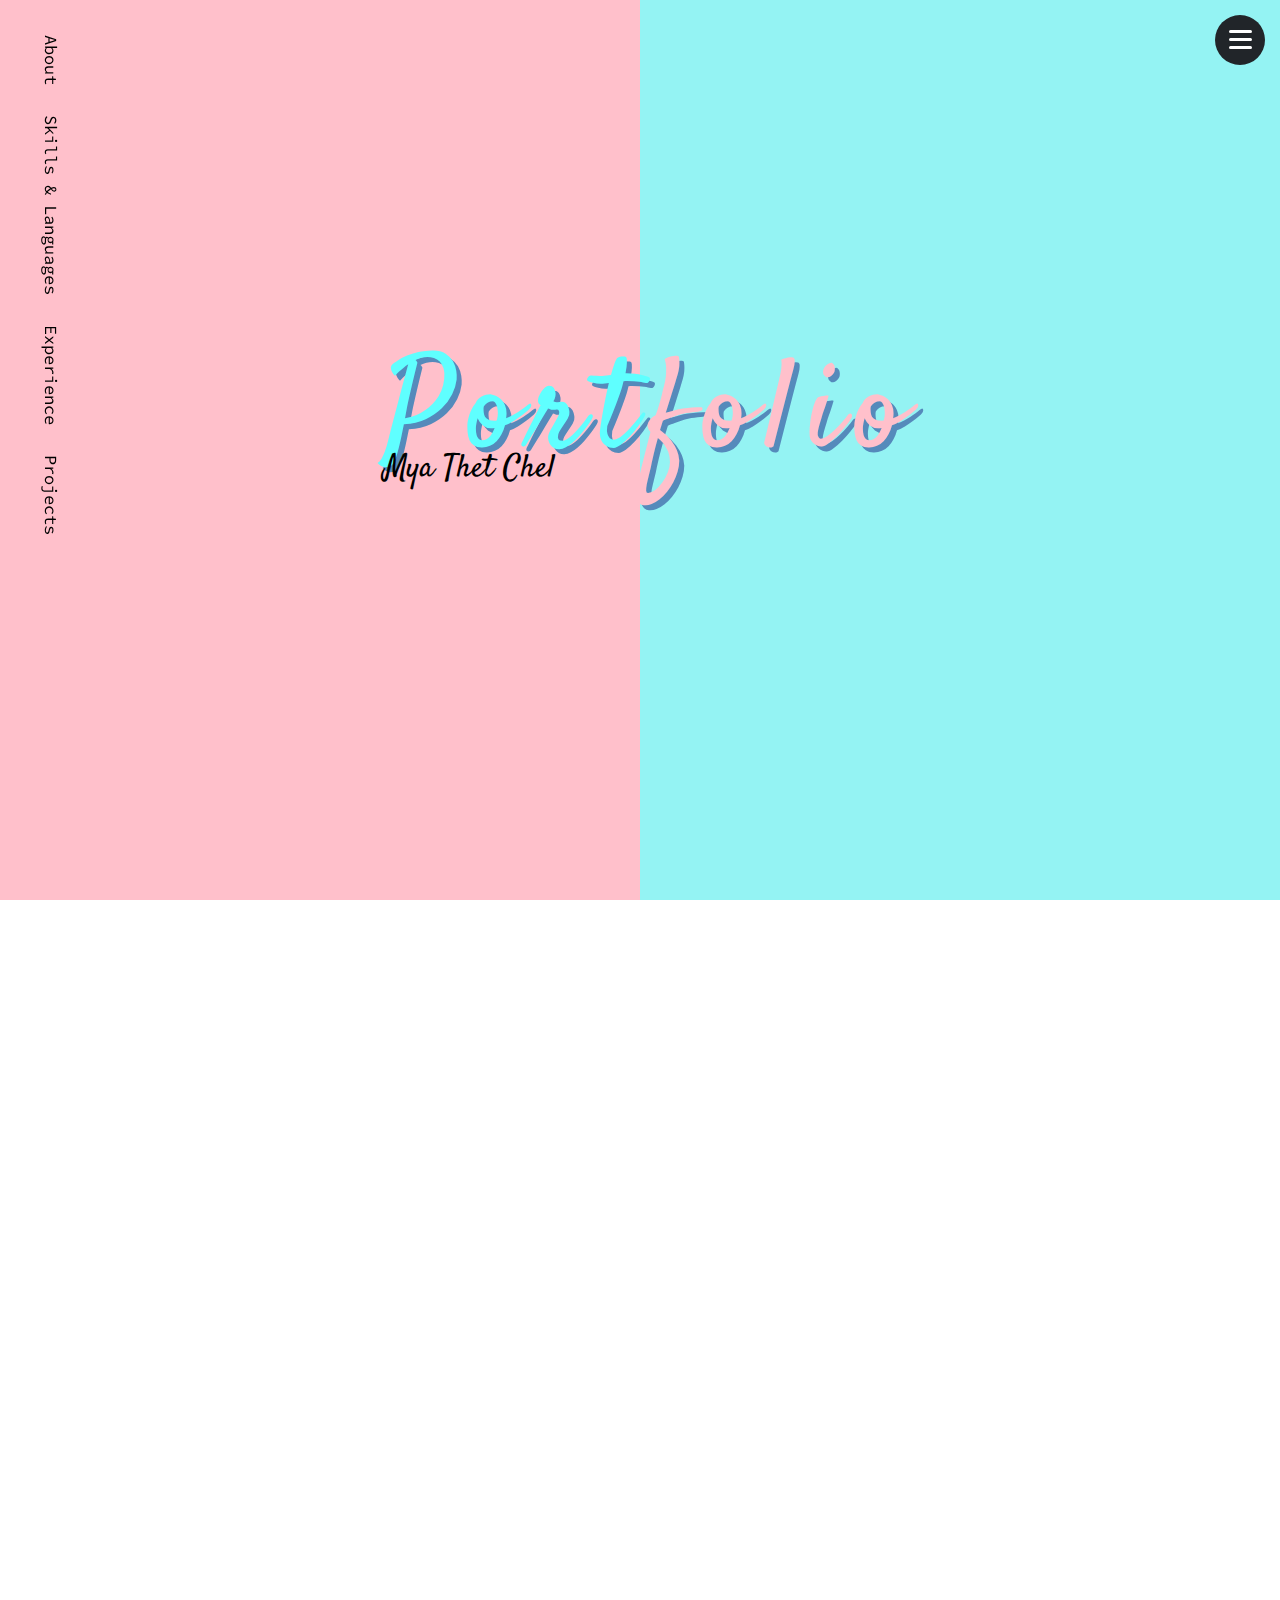
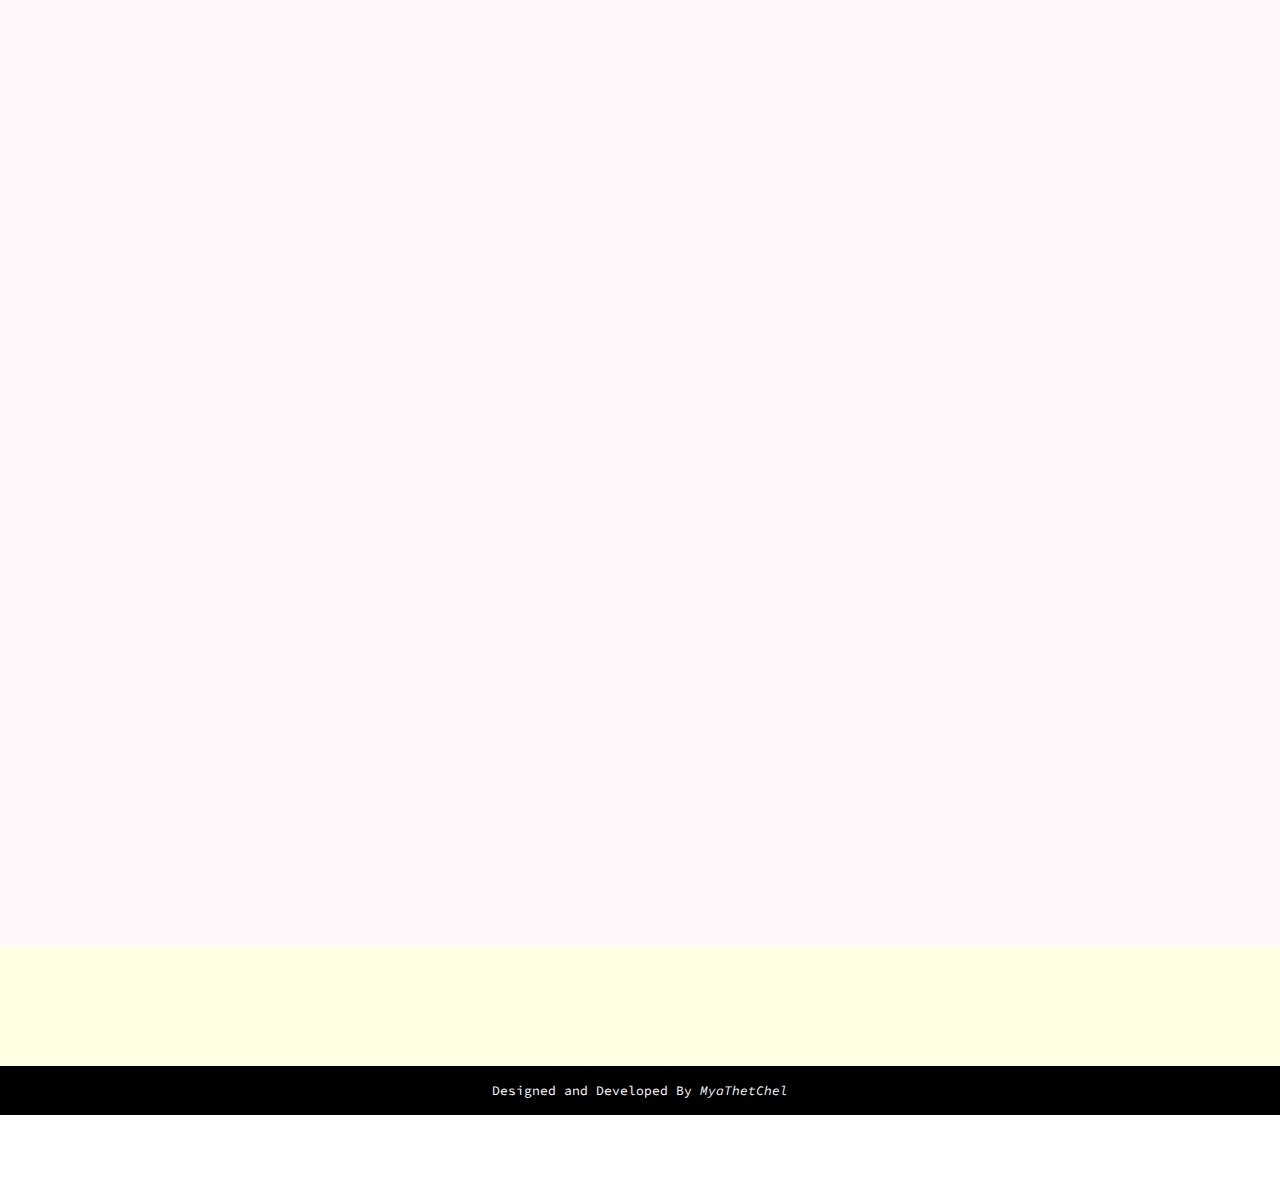
==== commit ada6292e: "Merge pull request #2 from myathetchel96/main" ====
--- a/index.html
+++ b/index.html
@@ -89,7 +89,7 @@
 								})
 							</script>
 							<p>
-								I am a passionate Design Engineer specializing in UI design and development, with over 5 years of experience in the digital realm. Equipped with a comprehensive toolkit including HTML, CSS, and a range of UI libraries such as Vue, Vuetify, Storybook and Typescript, as well as proficiency in Figma and Adobe XD, I approach each project with boundless enthusiasm and a relentless drive for innovation.
+								I am a passionate Design Engineer specializing in UI design and development, with over 5 years of experience in the digital realm. Equipped with a comprehensive toolkit including HTML, CSS, and a range of UI libraries such as Vue, Vuetify, Storybook, as well as proficiency in Figma and Adobe XD, I approach each project with boundless enthusiasm and a relentless drive for innovation.
 							</p>
 							<ul>
 								<li>Date of Birth: 12 May 1996</li>
